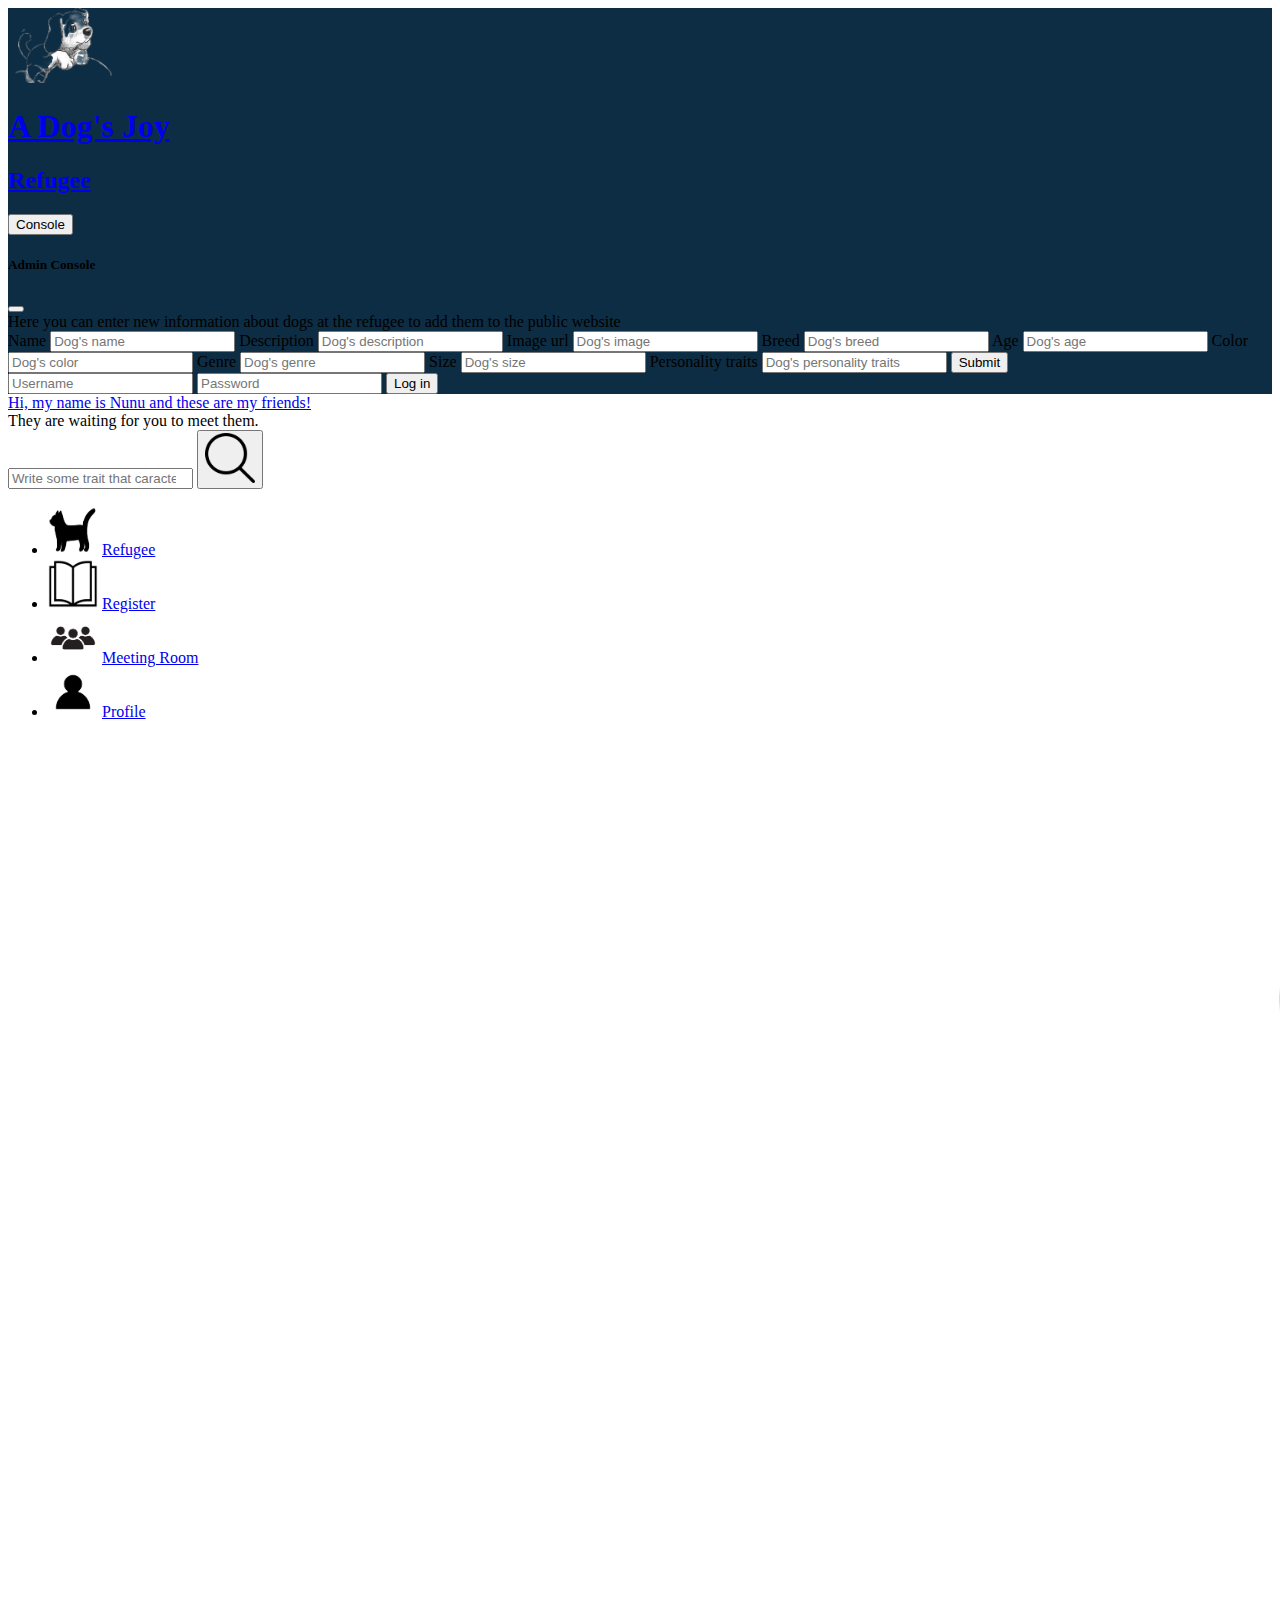
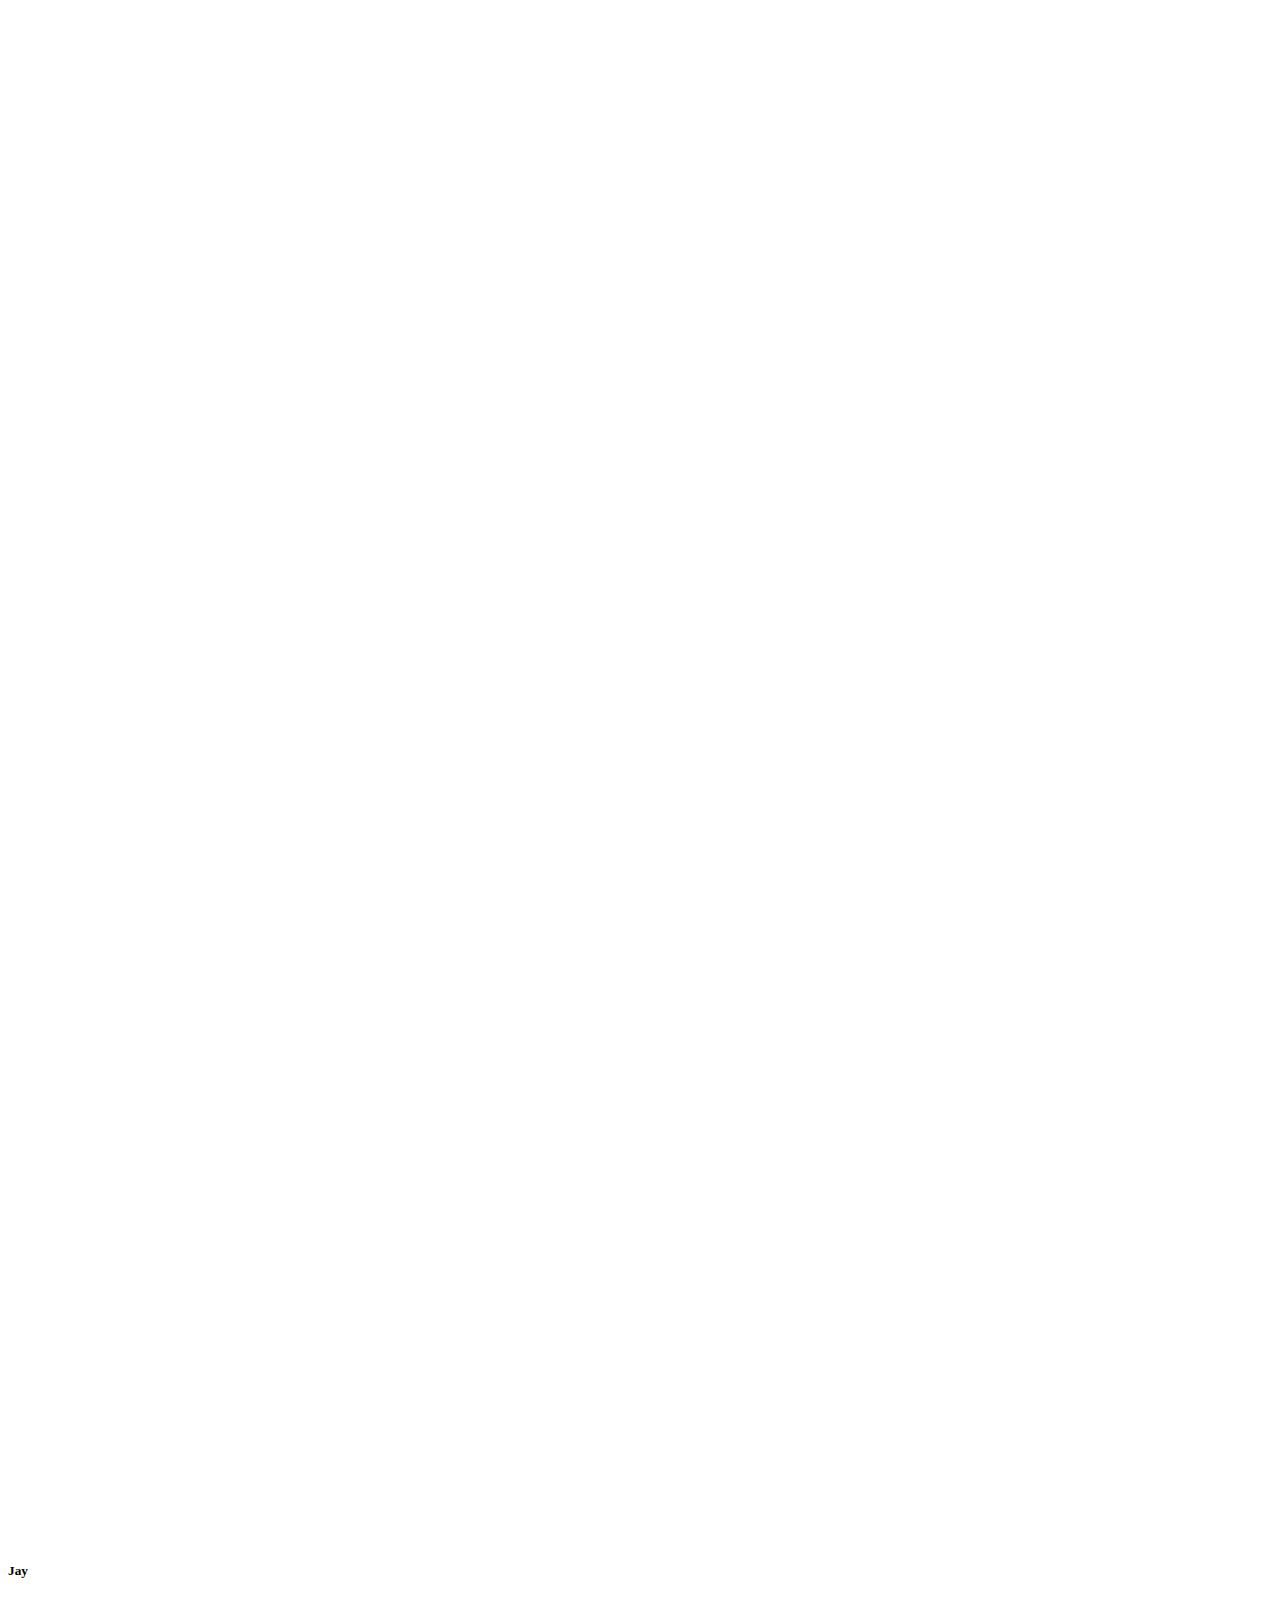
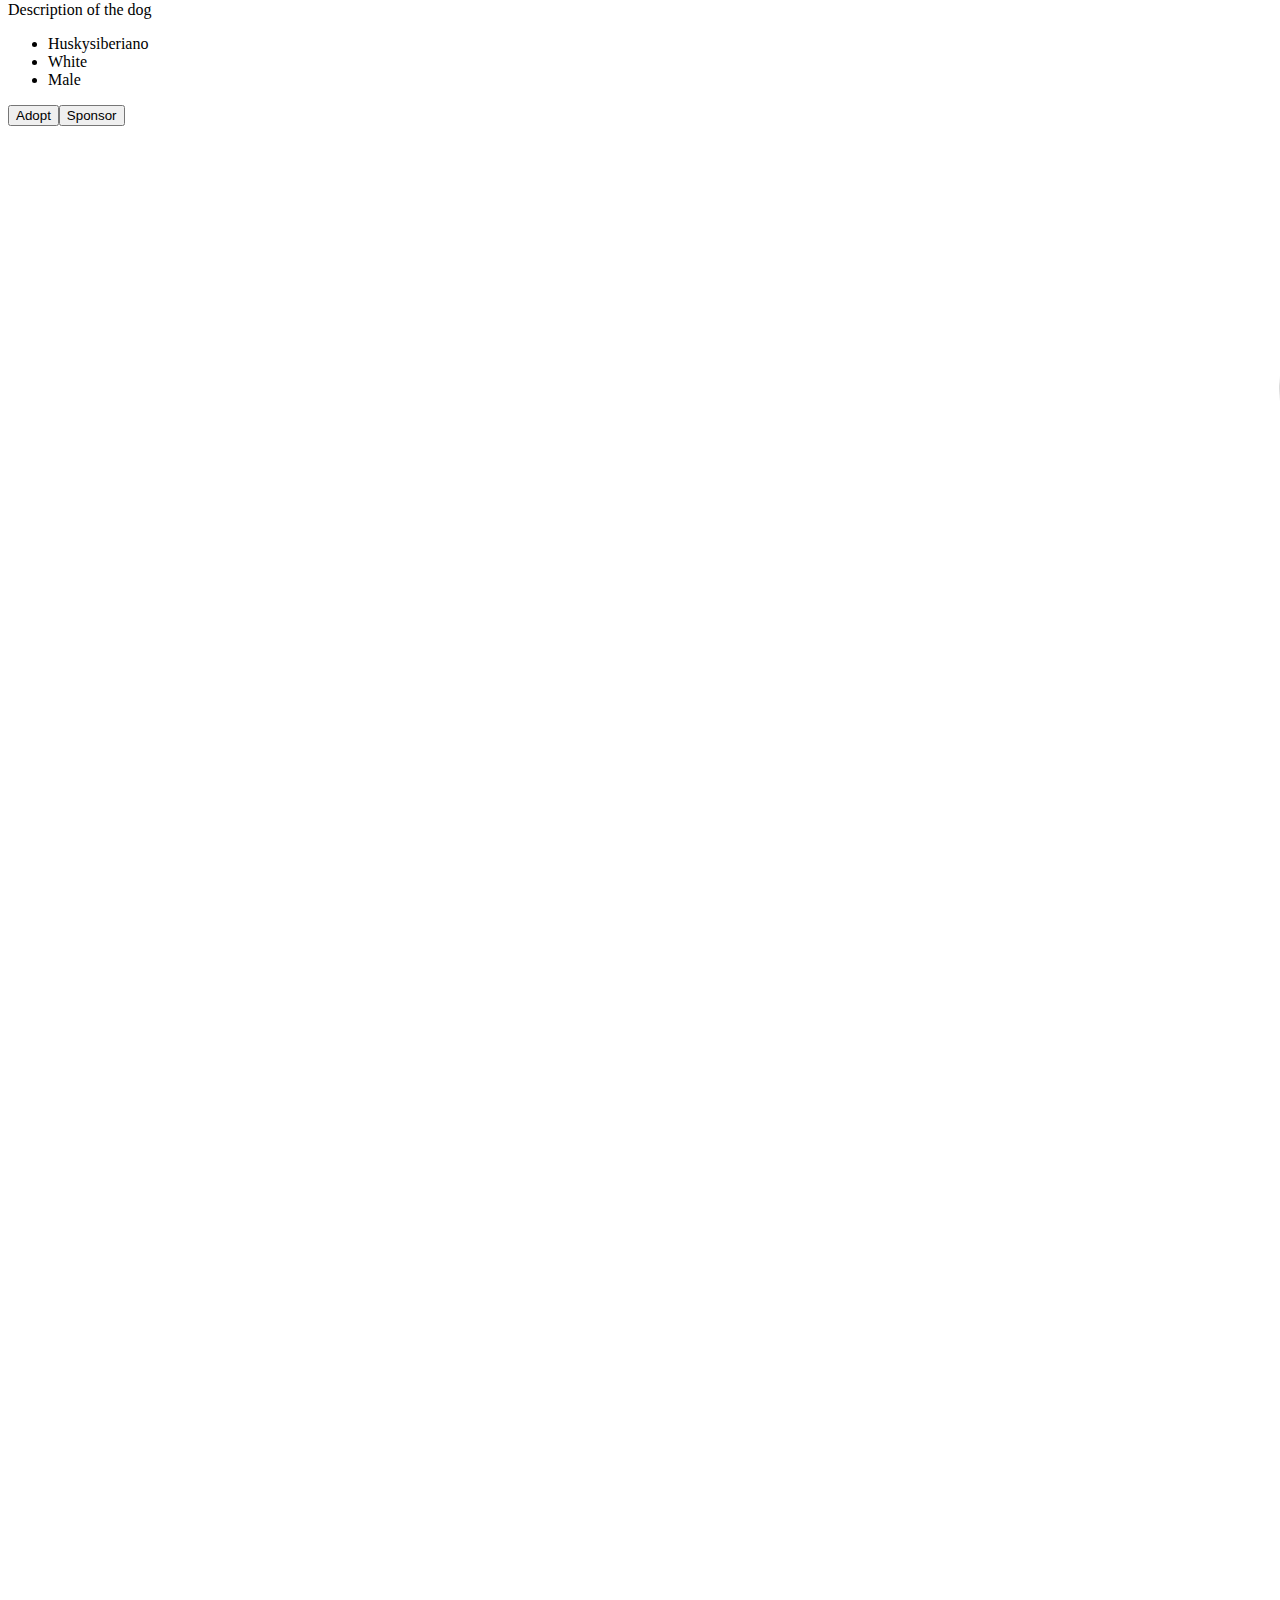
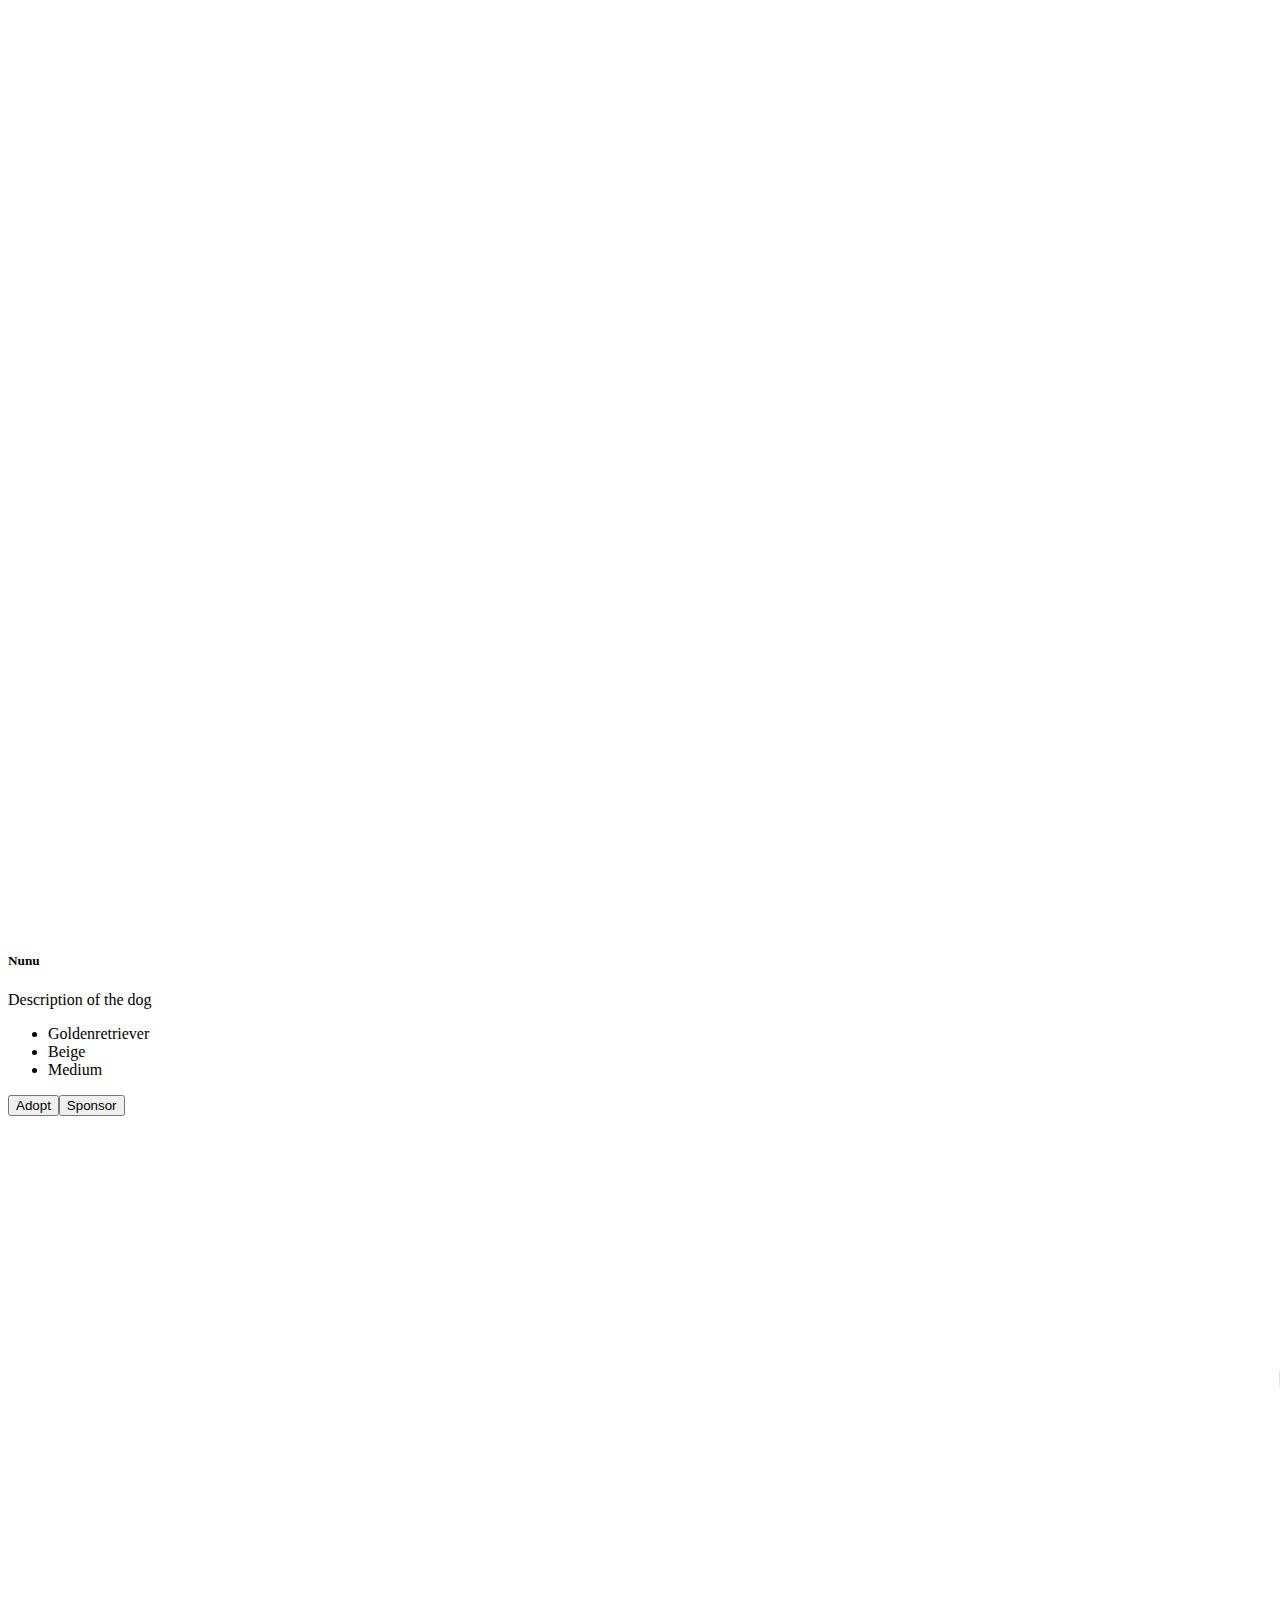
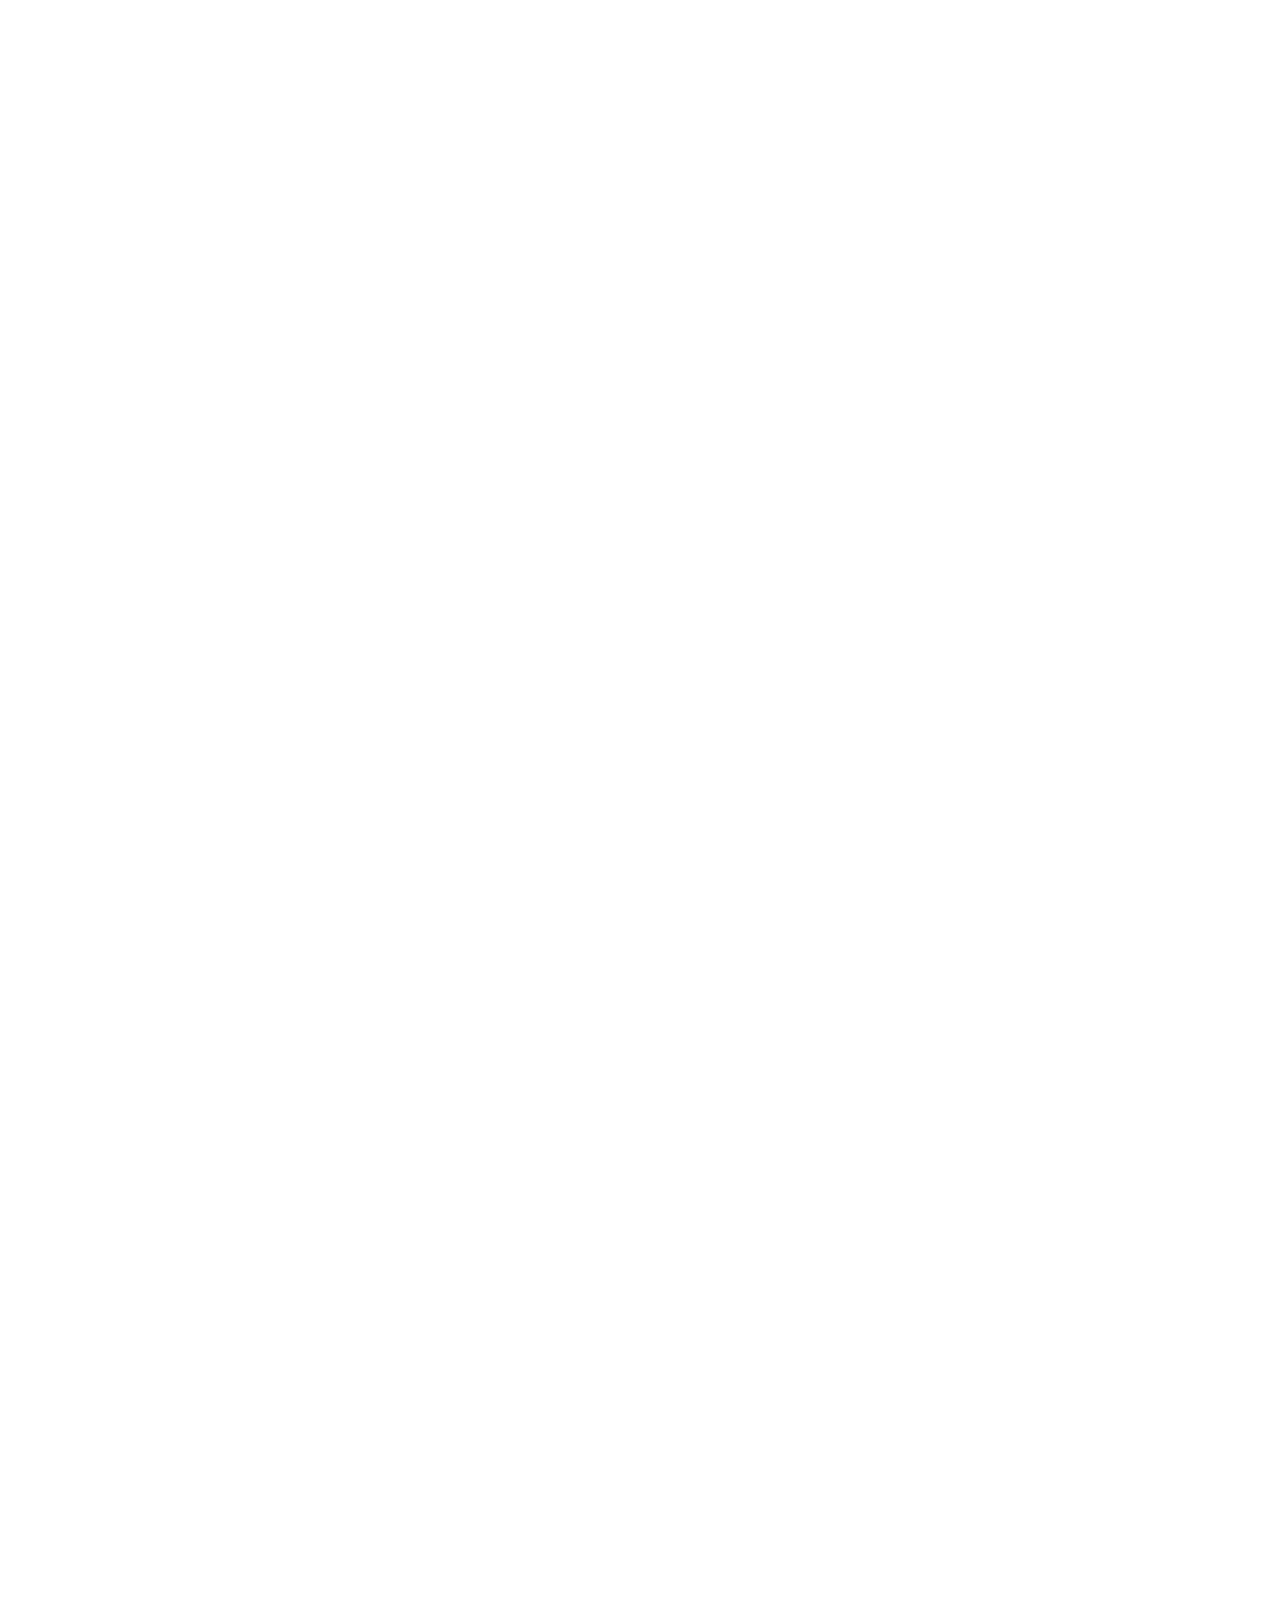
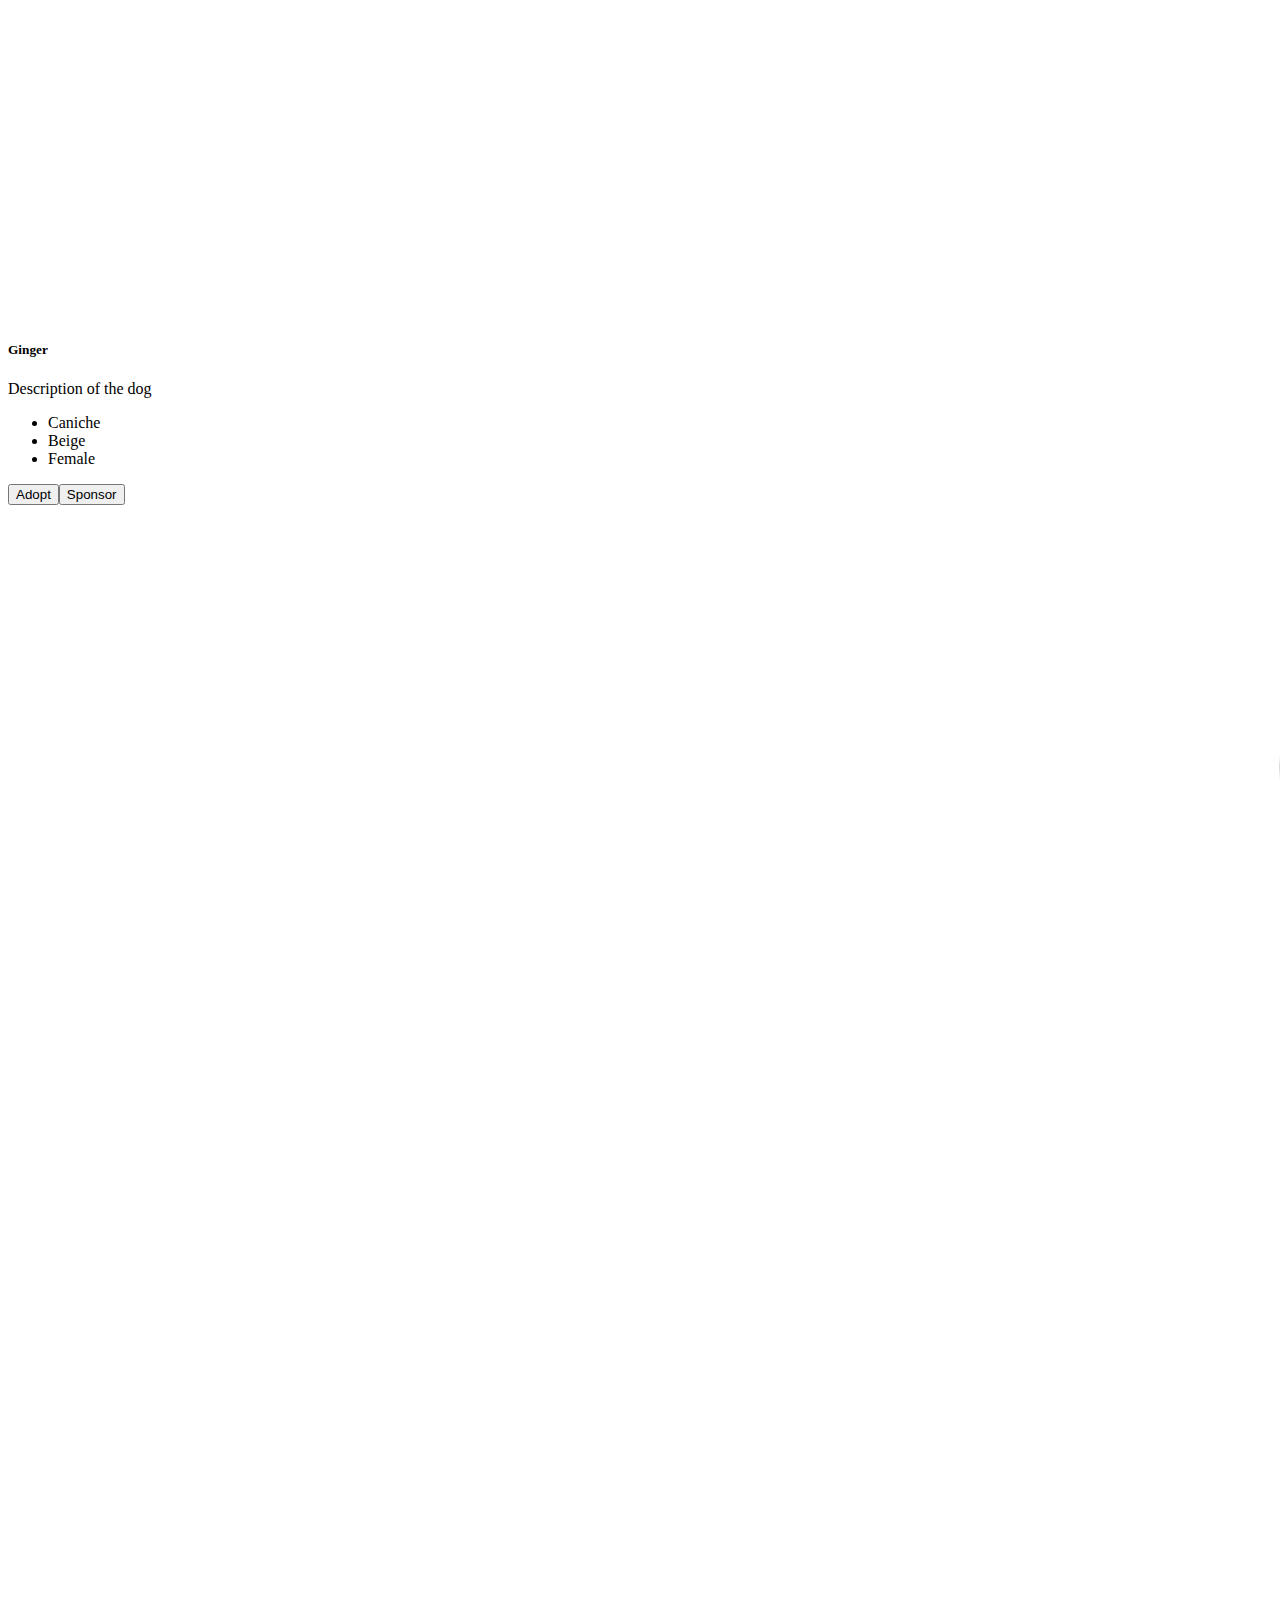
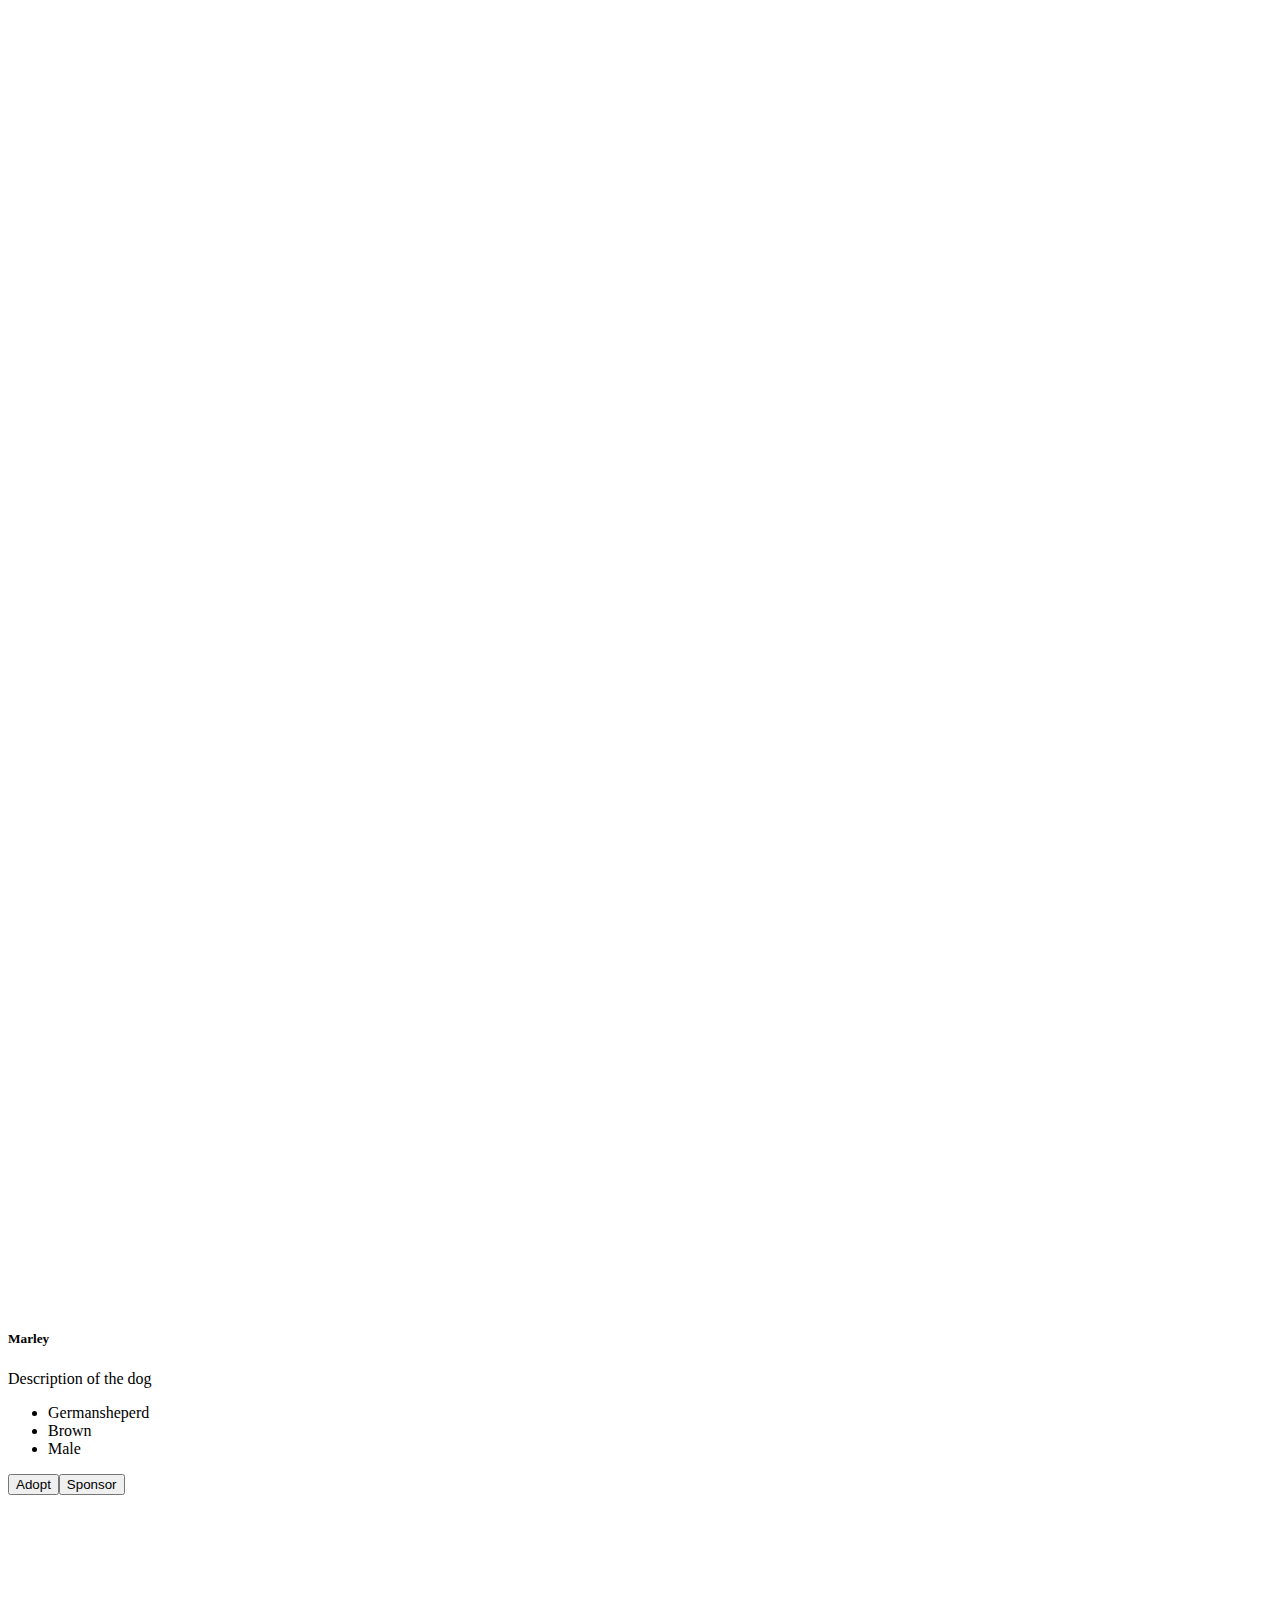
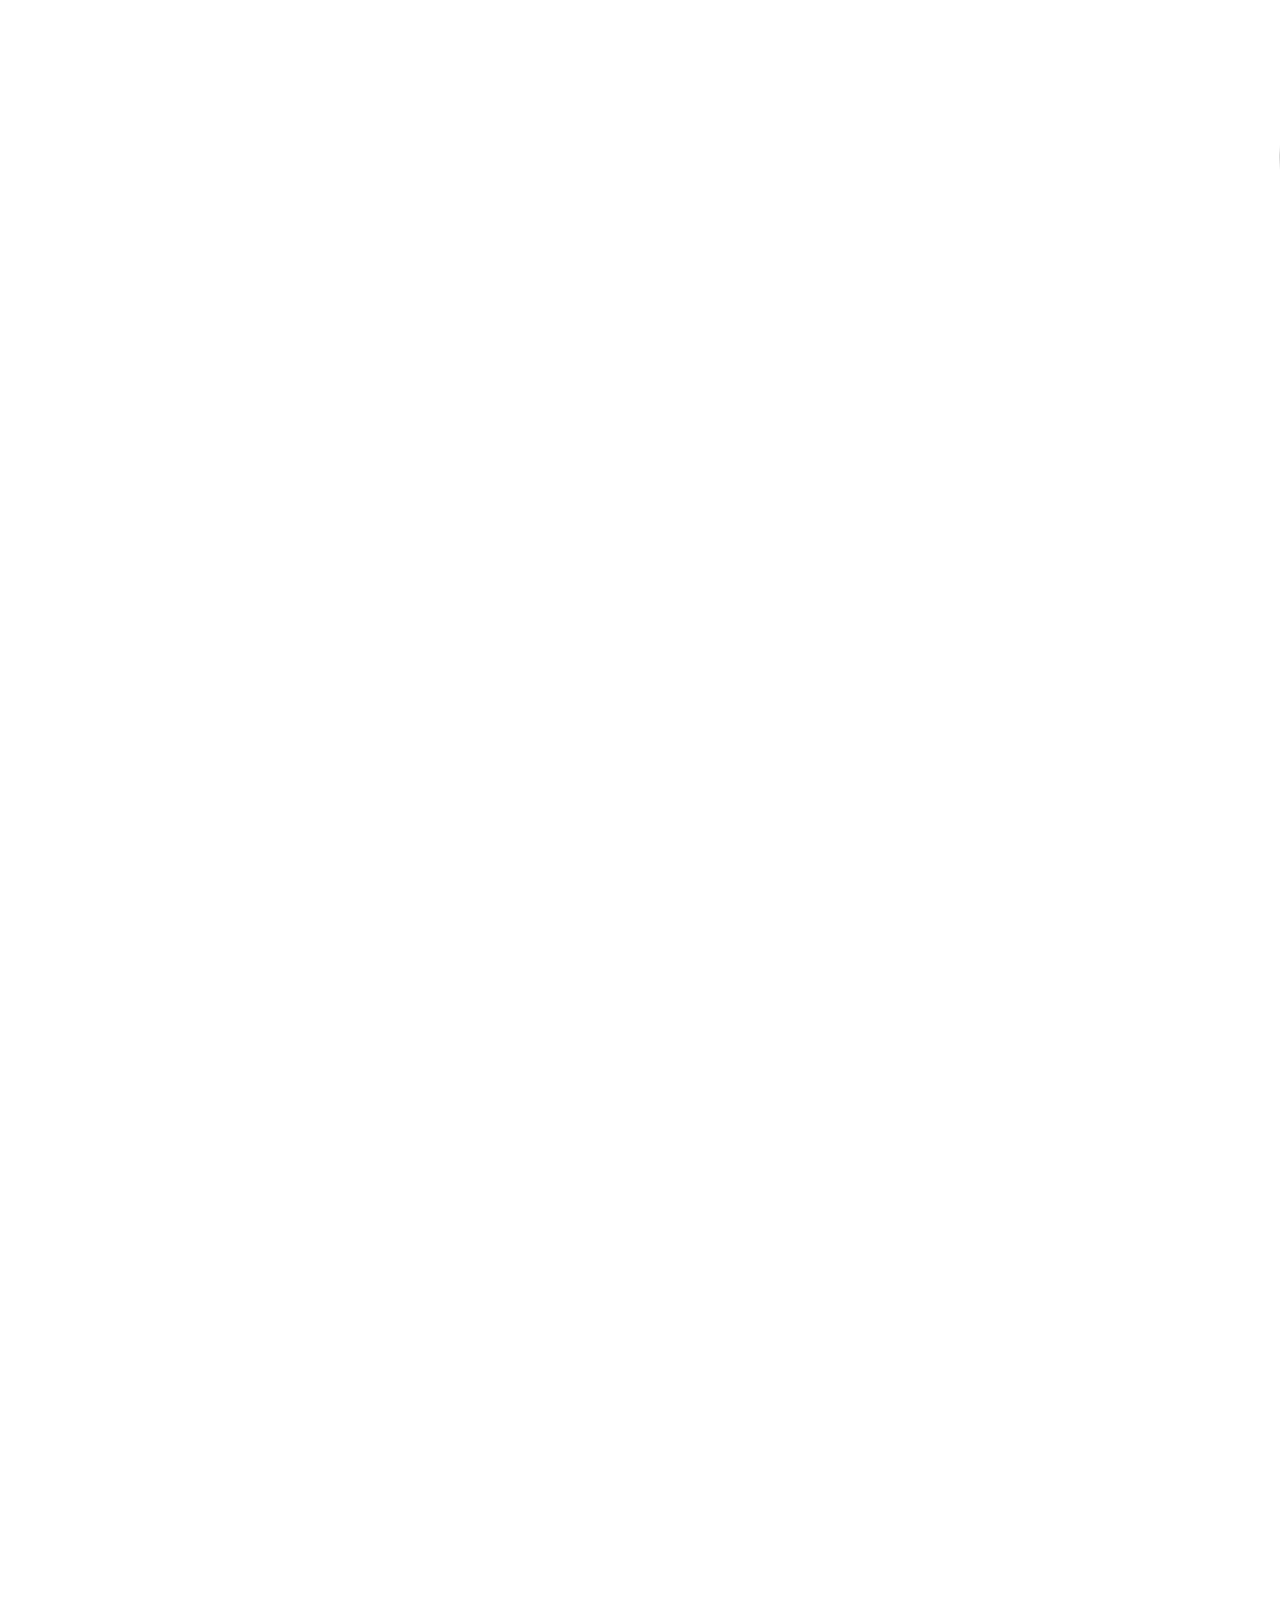
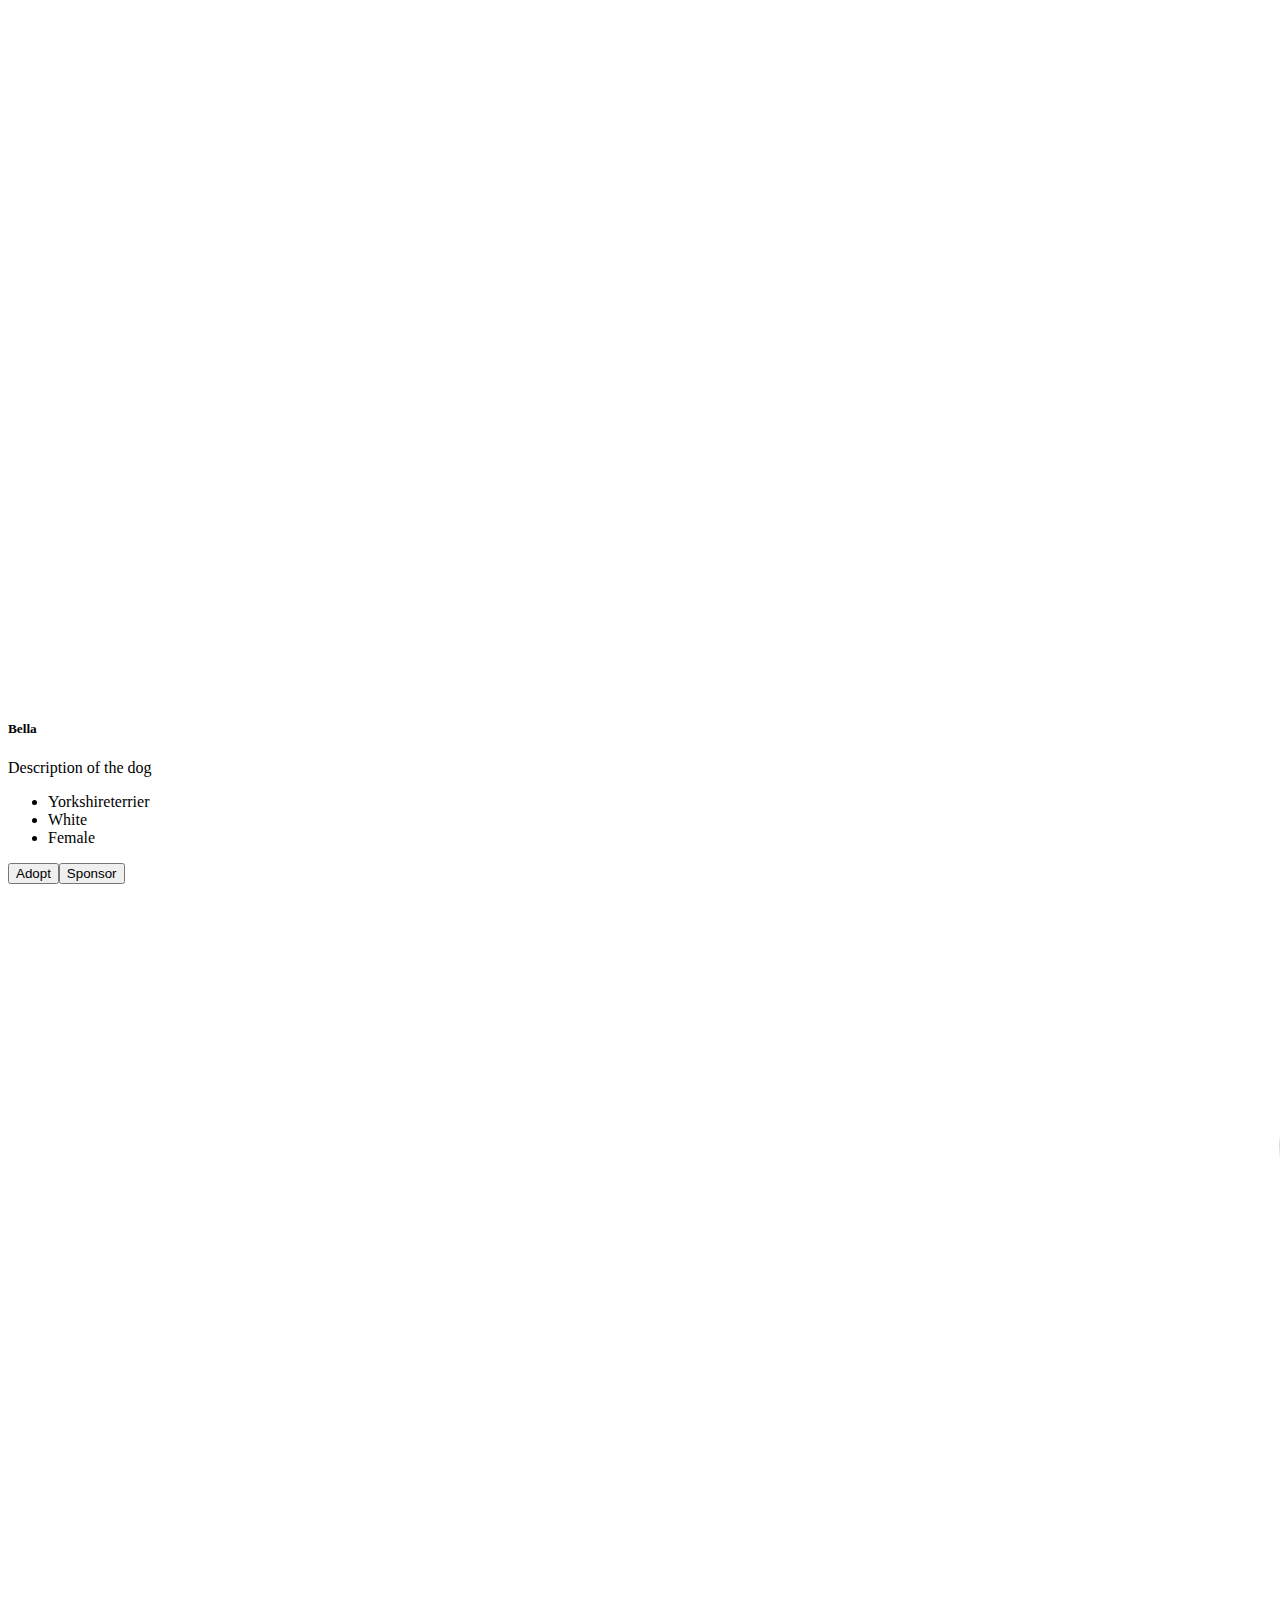
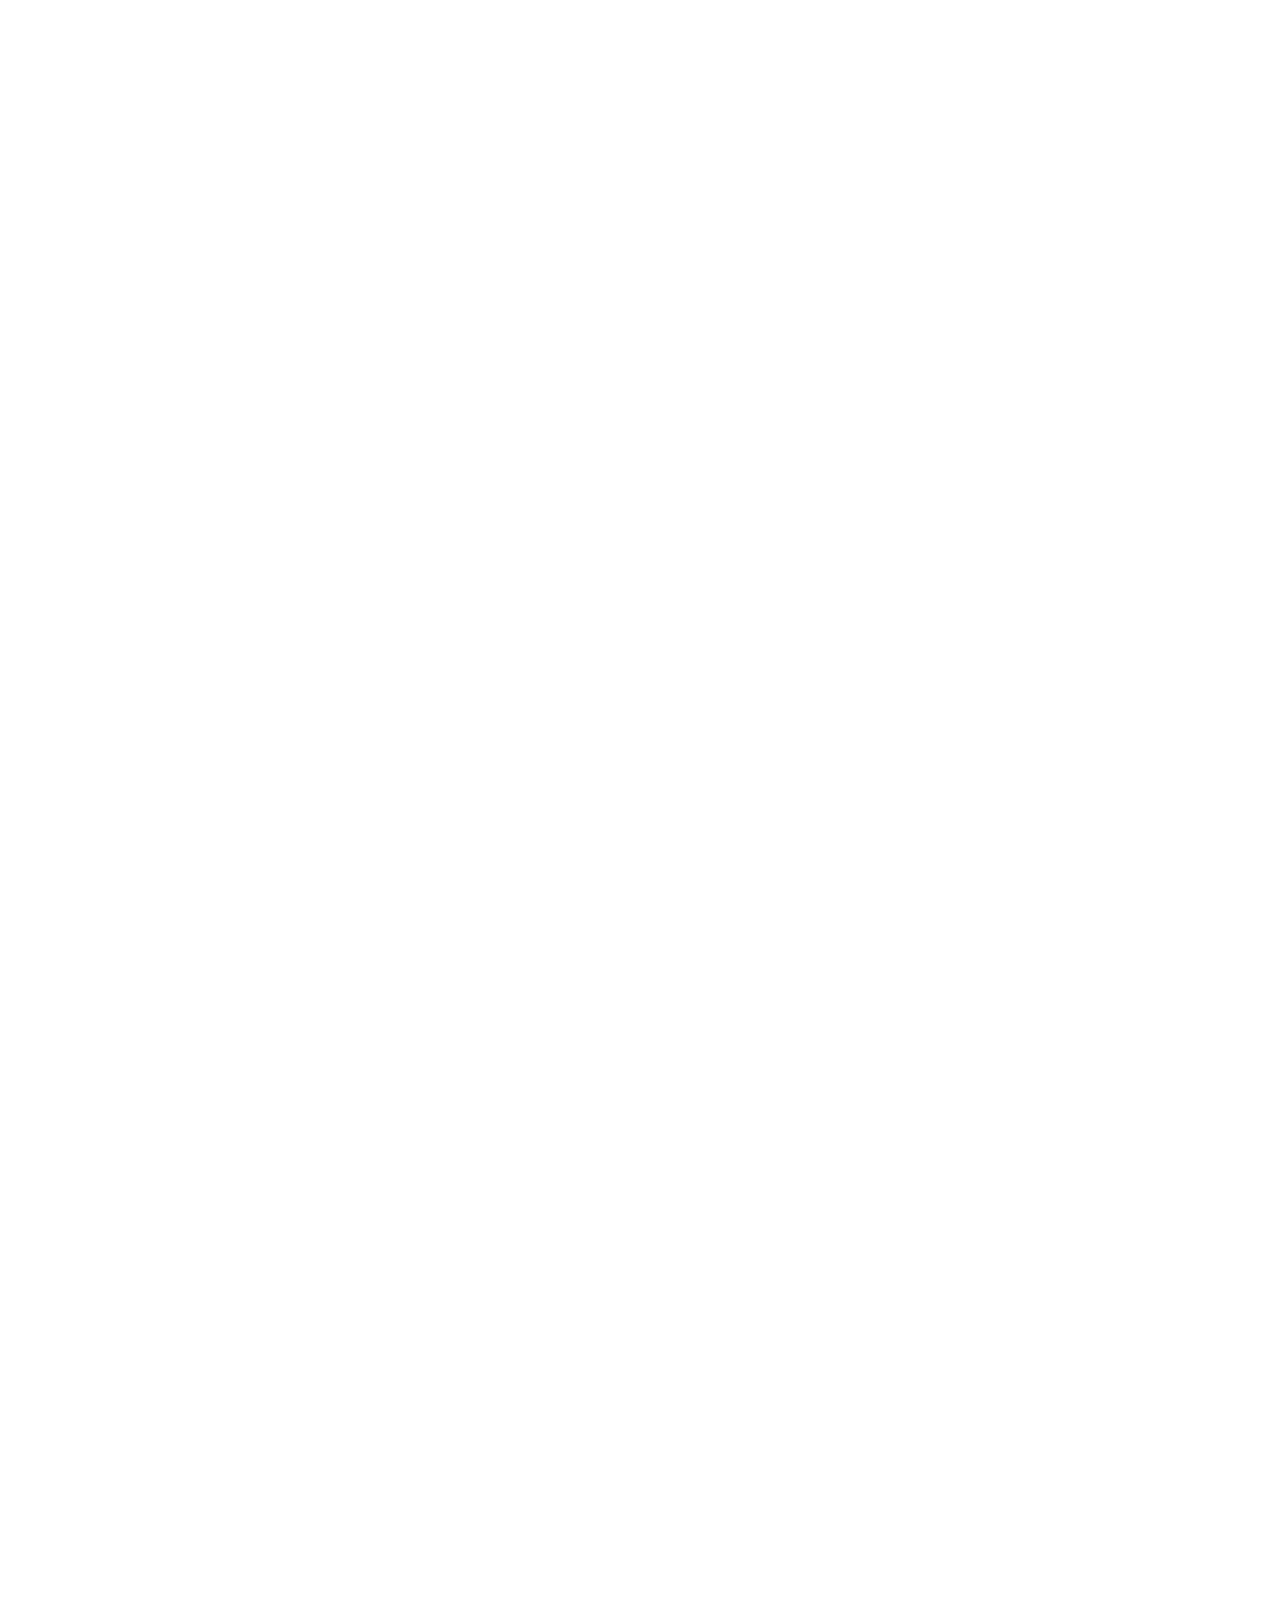
==== index.html @ 042ace56 "First Commit" ====
<!DOCTYPE html>
<html lang="en">
<head>
    <meta charset="UTF-8">
    <meta name="viewport" content="width=device-width, initial-scale=1.0">
    <title>A Dog's Joy - Refugee</title>
    <link rel="icon" type="image/x-icon" href="./img/favicon.jpg">
    <link href="https://cdn.jsdelivr.net/npm/bootstrap@5.3.1/dist/css/bootstrap.min.css" rel="stylesheet" integrity="sha384-4bw+/aepP/YC94hEpVNVgiZdgIC5+VKNBQNGCHeKRQN+PtmoHDEXuppvnDJzQIu9" crossorigin="anonymous">
    <link href="https://unpkg.com/aos@2.3.1/dist/aos.css" rel="stylesheet">
    <link rel="stylesheet" href="./css/style.css">
</head>
<body>
    <header>
    <section class="header">
        <nav class="navbar" data-bs-theme="light" style="background-color: #0d2d44;">
            <div class="container-fluid col-6 headerOne">
                <a class="navbar-brand logo" href="#">
                    <img src="./img/Mi proyecto.png" alt="Logo" width="125" height="75" class="d-inline-block align-text-top logoImg">
                    <h1 class="d-inline-block align-text-top headerTitle">A Dog's Joy</h1>
                    <h2 class="d-inline-block align-text-top headerTitle2">Refugee</h2>
                  </a>
            </div>
            <div class="container-fluid col-6 headerTwo">
              <button class="btn console" type="button" data-bs-toggle="offcanvas" data-bs-target="#offcanvasRight" aria-controls="offcanvasRight">Console</button>

<div class="offcanvas offcanvas-end" data-bs-scroll="true" tabindex="-1" id="offcanvasRight" aria-labelledby="offcanvasRightLabel" aria-controls="offcanvasScrolling" data-bs-backdrop="false">
  <div class="offcanvas-header">
    <h5 class="offcanvas-title" id="offcanvasRightLabel">Admin Console</h5>
    <button type="button" class="btn-close" data-bs-dismiss="offcanvas" aria-label="Close"></button>
  </div>
  <div class="offcanvas-body consoleOffcanvas">   
    <div>
        <label class="form-label">Here you can enter new information about dogs at the refugee to add them to the public website</label>
    </div>
      <form id="console">
        <label class="form-label">Name</label>

          <input type="text" class="form-control" placeholder="Dog's name" aria-label="name">

        <label class="form-label">Description</label>

          <input type="text" class="form-control" placeholder="Dog's description" aria-label="name">

        <label class="form-label">Image url</label>
       
          <input type="text" class="form-control" placeholder="Dog's image" aria-label="name">
 
        <label class="form-label">Breed</label>
 
          <input type="text" class="form-control" placeholder="Dog's breed" aria-label="breed">
  
        <label class="form-label">Age</label>
  
          <input type="text" class="form-control" placeholder="Dog's age" aria-label="age">
   
        <label class="form-label">Color</label>
 
          <input type="text" class="form-control" placeholder="Dog's color" aria-label="color">
   
        <label class="form-label">Genre</label>
     
          <input type="text" class="form-control" placeholder="Dog's genre" aria-label="genre">
       
        <label class="form-label">Size</label>
       
          <input type="text" class="form-control" placeholder="Dog's size" aria-label="size">
       
        <label class="form-label">Personality traits</label>
      
          <input type="text" class="form-control" placeholder="Dog's personality traits" aria-label="personality">
      
        <input class="btn submitDog" type="submit" value="Submit"/>
      </form>
    
  </div>
</div>
              <form class="d-flex formInput" role="search">
                <div class="input-group">
                <input class="form-control userInput" type="search" placeholder="Username" aria-label="Username">
                <input class="form-control passwordInput" type="search" placeholder="Password" aria-label="Password">
                <button class="btn btn-outline-success submitUser" type="submit">Log in</button>
                </div>
              </form>
            </div>
          </nav>
    </section>
    </header>
    <main>
    <section class="home1">
        <div class="container-fluid imageHome row">
            <a href="#refugee" class="container-fluid col-6 leftHome">Hi, my name is Nunu and these are my friends!
            </a>
            <div class="container-fluid col-6 rightHome">They are waiting for you to meet them.</div>
        </div>
        <div class="container-fluid col-6 searchSection">
            <div class="d-flex searchEngine" role="search">
                <form class="input-group" id="searchEngine">
                <input class="form-control searchInput" type="search" placeholder="Write some trait that caracterize the dog you look for" aria-label="Write some trait that caracterize the dog you look for">
                <button class="btn btn-outline-success searchSubmit" type="submit"><img src="./img/search.png" alt="search" width="50" height="50" class="d-inline-block align-text-top"></button>
                </form>
              </div>
        </div>
    </section>
    <section class="home2 row" id="refugee">
        <div class="row onlyLine"></div>
        <div class="nav flex-column col-2 leftMenu">
        <ul class="stickyMenu">
            <li class="nav-item">
                <img src="./img/home.png" alt="icon1" width="50" height="50" class="d-inline-block align-text-top icons">
              <a class="nav-link" aria-current="page" href="./index.html">Refugee</a>
            </li>
            <li class="nav-item">
                <img src="./img/register.png" alt="icon1" width="50" height="50" class="d-inline-block align-text-top icons">
              <a class="nav-link " href="./html/register.html">Register</a>
            </li>
            <li class="nav-item">
                <img src="./img/meet.png" alt="icon1" width="50" height="50" class="d-inline-block align-text-top icons">
              <a class="nav-link " href="./html/meeting.html">Meeting Room</a>
            </li>
            <li class="nav-item">
                <img src="./img/user.png" alt="icon1" width="50" height="50" class="d-inline-block align-text-top icons">
              <a class="nav-link" href="./html/profile.html">Profile</a>
            </li>
          </ul>
        </div>
        <section id="refugeeContainer" class="refugee col-10 row">
            <div class="row lineDogs">
            <div class="card col-2">
                <img src="./img/Sitting-Dog-Silhouette-Shepherd-Dog-Graphics-35367704-1.png" class="card-img-top" alt="dogsilouette">
                <div class="card-body">
                  <h5 class="card-title nameDog">Jay</h5>
                  <p class="card-text descriptionDog">The dog's description summarized</p>
                </div>
                <ul class="list-group list-group-flush">
                  <li class="list-group-item breedDog">Huskysiberiano</li>
                  <li class="list-group-item colorDog">White</li>
                  <li class="list-group-item genreDog">Male</li>
                </ul>
                <div class="card-body">
                  <button id="botonA1" class="btn adoptButton" type="button">Adopt</button>
                  <button id="botonB1" class="btn sponsorButton" type="button">Sponsor</button>
                </div>
              </div>
          <div class="card col-2">
            <img src="./img/Sitting-Dog-Silhouette-Shepherd-Dog-Graphics-35367704-1.png" class="card-img-top" alt="dogsilouette">
            <div class="card-body">
              <h5 class="card-title nameDog">Nunu</h5>
              <p class="card-text descriptionDog">The dog's description summarized</p>
            </div>
            <ul class="list-group list-group-flush">
              <li class="list-group-item breedDog">Goldenretriever</li>
              <li class="list-group-item colorDog">Beige</li>
              <li class="list-group-item genreDog">Male</li>
            </ul>
            <div class="card-body">
              <button id="botonA2" class="btn adoptButton" type="button">Adopt</button>
              <button id="botonB2" class="btn sponsorButton" type="button">Sponsor</button>
            </div>
          </div>
          <div class="card col-2">
            <img src="./img/Sitting-Dog-Silhouette-Shepherd-Dog-Graphics-35367704-1.png" class="card-img-top" alt="dogsilouette">
            <div class="card-body">
              <h5 class="card-title nameDog">Ginger</h5>
              <p class="card-text descriptionDog">The dog's description summarized</p>
            </div>
            <ul class="list-group list-group-flush">
              <li class="list-group-item breedDog">Caniche</li>
              <li class="list-group-item colorDog">Beige</li>
              <li class="list-group-item genreDog">Female</li>
            </ul>
            <div class="card-body">
              <button id="botonA3" class="btn adoptButton" type="button">Adopt</button>
              <button id="botonB3" class="btn sponsorButton" type="button">Sponsor</button>
            </div>
          </div>
          <div class="card col-2">
            <img src="./img/Sitting-Dog-Silhouette-Shepherd-Dog-Graphics-35367704-1.png" class="card-img-top" alt="dogsilouette">
            <div class="card-body">
              <h5 class="card-title nameDog">Marley</h5>
              <p class="card-text descriptionDog">The dog's description summarized</p>
            </div>
            <ul class="list-group list-group-flush">
              <li class="list-group-item breedDog">Germansheperd</li>
              <li class="list-group-item colorDog">Brown</li>
              <li class="list-group-item genreDog">Male</li>
            </ul>
            <div class="card-body">
              <button id="botonA4" class="btn adoptButton" type="button">Adopt</button>
              <button id="botonB4" class="btn sponsorButton" type="button">Sponsor</button>
            </div>
          </div>
        </div>
        <div class="row lineDogs">
          <div class="card col-2">
            <img src="./img/Sitting-Dog-Silhouette-Shepherd-Dog-Graphics-35367704-1.png" class="card-img-top" alt="dogsilouette">
            <div class="card-body">
              <h5 class="card-title nameDog">Bella</h5>
              <p class="card-text descriptionDog">The dog's description summarized</p>
            </div>
            <ul class="list-group list-group-flush">
              <li class="list-group-item breedDog">Yorkshireterrier</li>
              <li class="list-group-item colorDog">White</li>
              <li class="list-group-item genreDog">Female</li>
            </ul>
            <div class="card-body">
              <button id="botonA5" class="btn adoptButton" type="button">Adopt</button>
              <button id="botonB5" class="btn sponsorButton" type="button">Sponsor</button>
            </div>
          </div>
          <div class="card col-2">
            <img src="./img/Sitting-Dog-Silhouette-Shepherd-Dog-Graphics-35367704-1.png" class="card-img-top" alt="dogsilouette">
            <div class="card-body">
              <h5 class="card-title nameDog">Luna</h5>
              <p class="card-text descriptionDog">The dog's description summarized</p>
            </div>
            <ul class="list-group list-group-flush">
              <li class="list-group-item breedDog">Dalmatian</li>
              <li class="list-group-item colorDog">White</li>
              <li class="list-group-item genreDog">Female</li>
            </ul>
            <div class="card-body">
              <button id="botonA6" class="btn adoptButton" type="button">Adopt</button>
              <button id="botonB6" class="btn sponsorButton" type="button">Sponsor</button>
            </div>
          </div>
          <div class="card col-2">
            <img src="./img/Sitting-Dog-Silhouette-Shepherd-Dog-Graphics-35367704-1.png" class="card-img-top" alt="dogsilouette">
            <div class="card-body">
              <h5 class="card-title nameDog">Charlie</h5>
              <p class="card-text descriptionDog">The dog's description summarized</p>
            </div>
            <ul class="list-group list-group-flush">
              <li class="list-group-item breedDog">Boxer</li>
              <li class="list-group-item colorDog">Brown</li>
              <li class="list-group-item genreDog">Male</li>
            </ul>
            <div class="card-body">
              <button id="botonA7" class="btn adoptButton" type="button">Adopt</button>
              <button id="botonB7" class="btn sponsorButton" type="button">Sponsor</button>
            </div>
          </div>
      <div class="card col-2">
        <img src="./img/Sitting-Dog-Silhouette-Shepherd-Dog-Graphics-35367704-1.png" class="card-img-top" alt="dogsilouette">
        <div class="card-body">
          <h5 class="card-title nameDog">Cooper</h5>
          <p class="card-text descriptionDog">The dog's description summarized</p>
        </div>
        <ul class="list-group list-group-flush">
          <li class="list-group-item breedDog">Chihuahua</li>
          <li class="list-group-item colorDog">Black</li>
          <li class="list-group-item genreDog">Male</li>
        </ul>
        <div class="card-body">
          <button id="botonA8" class="btn adoptButton" type="button">Adopt</button>
          <button id="botonB8" class="btn sponsorButton" type="button">Sponsor</button>
        </div>
      </div>
        </div>
        <div class="row lineDogs">
          <div class="card col-2">
            <img src="./img/Sitting-Dog-Silhouette-Shepherd-Dog-Graphics-35367704-1.png" class="card-img-top" alt="dogsilouette">
            <div class="card-body">
              <h5 class="card-title nameDog">Milo</h5>
              <p class="card-text descriptionDog">The dog's description summarized</p>
            </div>
            <ul class="list-group list-group-flush">
              <li class="list-group-item breedDog">Englishbulldog</li>
              <li class="list-group-item colorDog">White</li>
              <li class="list-group-item genreDog">Male</li>
            </ul>
            <div class="card-body">
              <button id="botonA9" class="btn adoptButton" type="button">Adopt</button>
              <button id="botonB9" class="btn sponsorButton" type="button">Sponsor</button>
            </div>
          </div>
          <div class="card col-2">
            <img src="./img/Sitting-Dog-Silhouette-Shepherd-Dog-Graphics-35367704-1.png" class="card-img-top" alt="dogsilouette">
            <div class="card-body">
              <h5 class="card-title nameDog">Max</h5>
              <p class="card-text descriptionDog">The dog's description summarized</p>
            </div>
            <ul class="list-group list-group-flush">
              <li class="list-group-item breedDog">Beagle</li>
              <li class="list-group-item colorDog">Brown</li>
              <li class="list-group-item genreDog">Male</li>
            </ul>
            <div class="card-body">
              <button id="botonA10" class="btn adoptButton" type="button">Adopt</button>
              <button id="botonB10" class="btn sponsorButton" type="button">Sponsor</button>
            </div>
          </div>
        </div>
        </section>
        <div class="alertPlaceholder" id="liveAlertPlaceholder"></div>
    </section>
    </main>
    <footer>
    <section class="footer">
        <div class="onlyLine2">We love dogs as much as you do!</div>
        <div class="footerOne">
            <div>
                <h2>
                    About us
                </h2>
                <p>
                    A Dog´s Joy is an enterprise and a refuge for the beneft of those dogs that need a home, a family, love and atention. We are a group of individuals looking to make the best of a dog´s life together along the community and the world.
                </p>
            </div>
            <div>
                <h2>
                    News
                </h2>
                <p>
                    <img class="twitterImg" src="img/twitterIMG.png" alt="twitter">
                </p>
            </div>
            <div>
                <h2>
                    Links
                </h2>
                <ul class="footerLinks">
                    <li>
                        <a href="">Donation</a>
                        
                    </li>
                    <li>
                        <a href="">Report dog abusement</a>
                        
                        
                    </li>
                    <li>
                        <a href="">Rescue your pet</a>
                        
                        
                    </li>
                    <li>
                        <a href="">Deliver a dog</a>
                        
                        
                    </li>
                    <li>
                        <a href="">Train your dog</a>
                        
                        
                    </li>
                    <li>
                        <a href="">Lost dogs</a>
                        
                        
                    </li>
                </ul>
            </div>
            <div>
                <h2>
                    Contact
                </h2>
                <ul class="footerContact">
                    <li>
                        +584246284938.
                    </li>
                    <li>
                        Business hours: 8:00 a.m to 5:00 p.m.
                        
                    </li>
                    <li>
                        victordiazpsdm@gmail.com
                        
                    </li>
                    <li>
                        RIF J-XXXXXXX-X
                        
                    </li>
                    <li>
                        Urb. Lagomar Beach, 4002.
                        
                    </li>
                    <li>
                        Zulia, Venezuela.
                        
                    </li>
                </ul>
            </div>
        </div>
        <div class="footerTwo">
            <p>
                © 2023 ADJ All rights reserved.
            </p>
        </div>
    </section>
    </footer>
    <script src="https://cdn.jsdelivr.net/npm/bootstrap@5.3.1/dist/js/bootstrap.bundle.min.js" integrity="sha384-HwwvtgBNo3bZJJLYd8oVXjrBZt8cqVSpeBNS5n7C8IVInixGAoxmnlMuBnhbgrkm" crossorigin="anonymous"></script>
    <script src="https://unpkg.com/aos@2.3.1/dist/aos.js"></script>
    <script>
      AOS.init();
    </script>
    <script src="./js/main.js"></script>
</body>
</html>
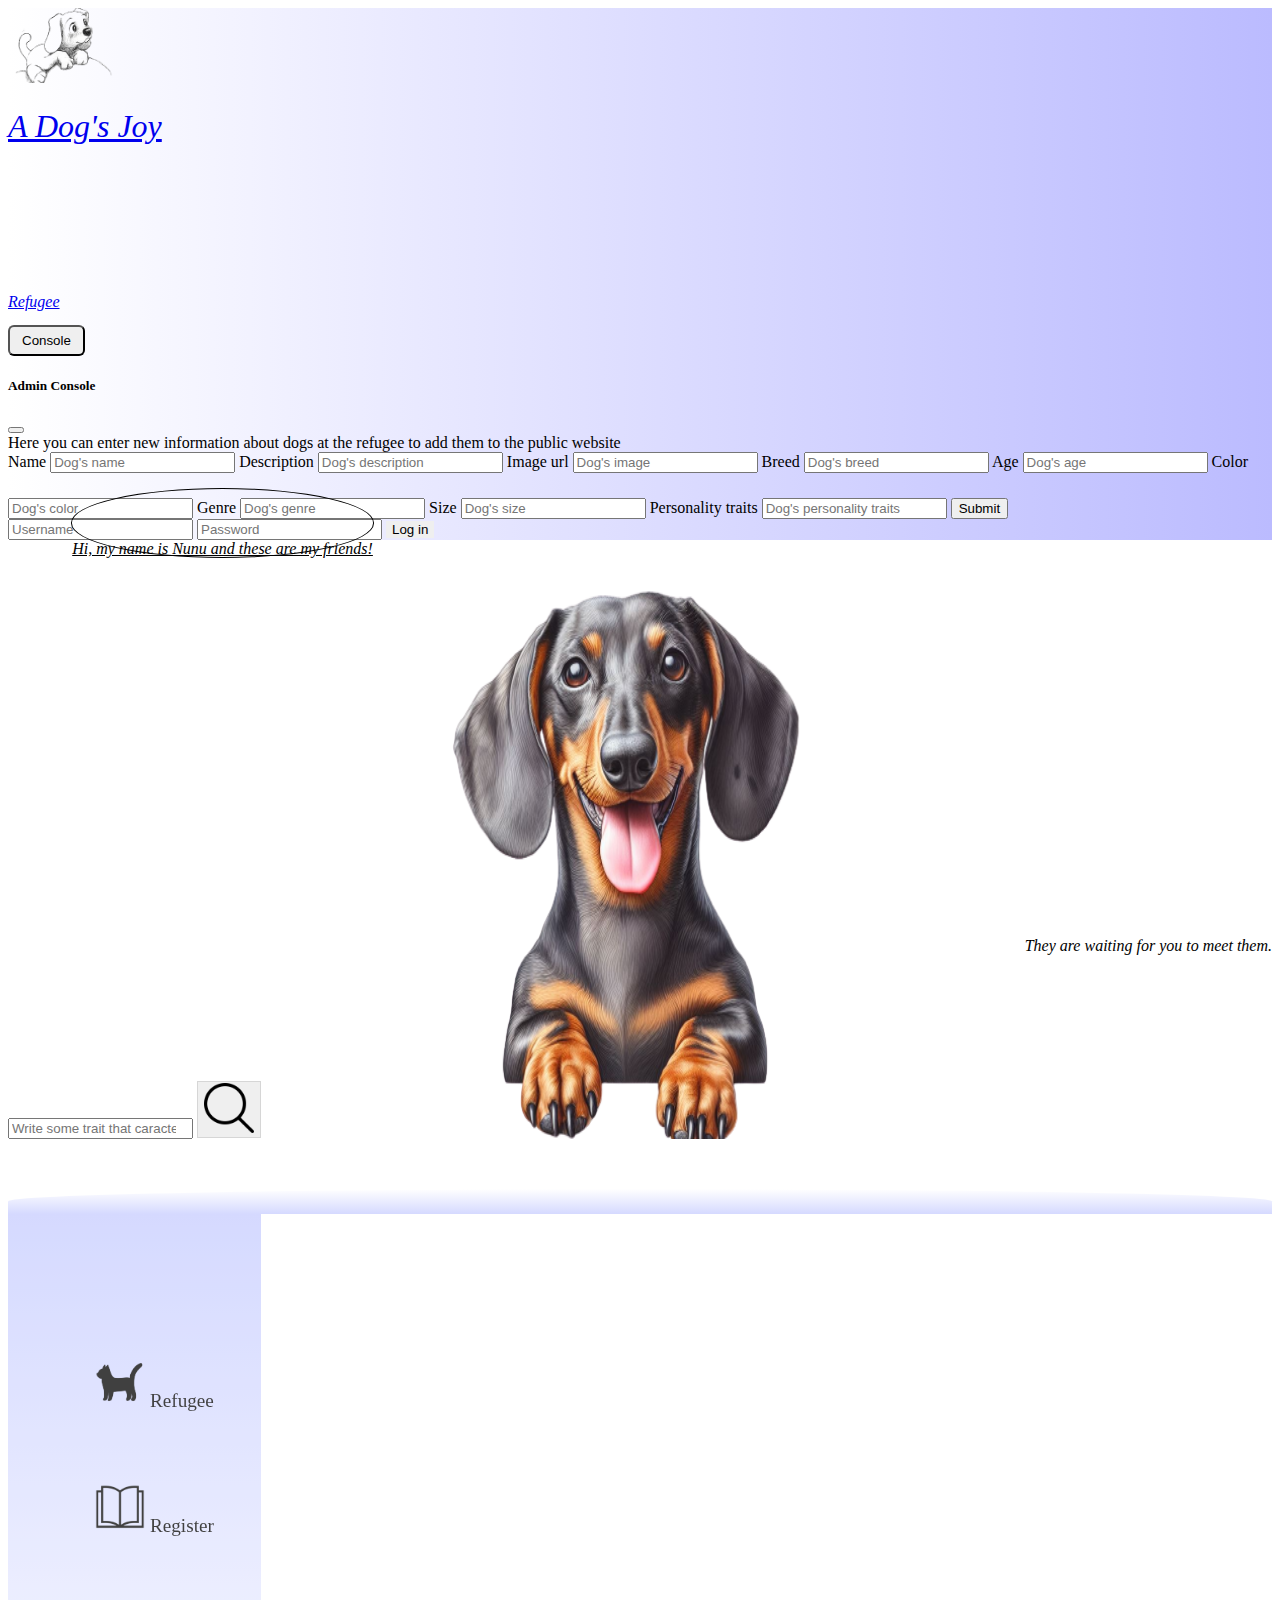
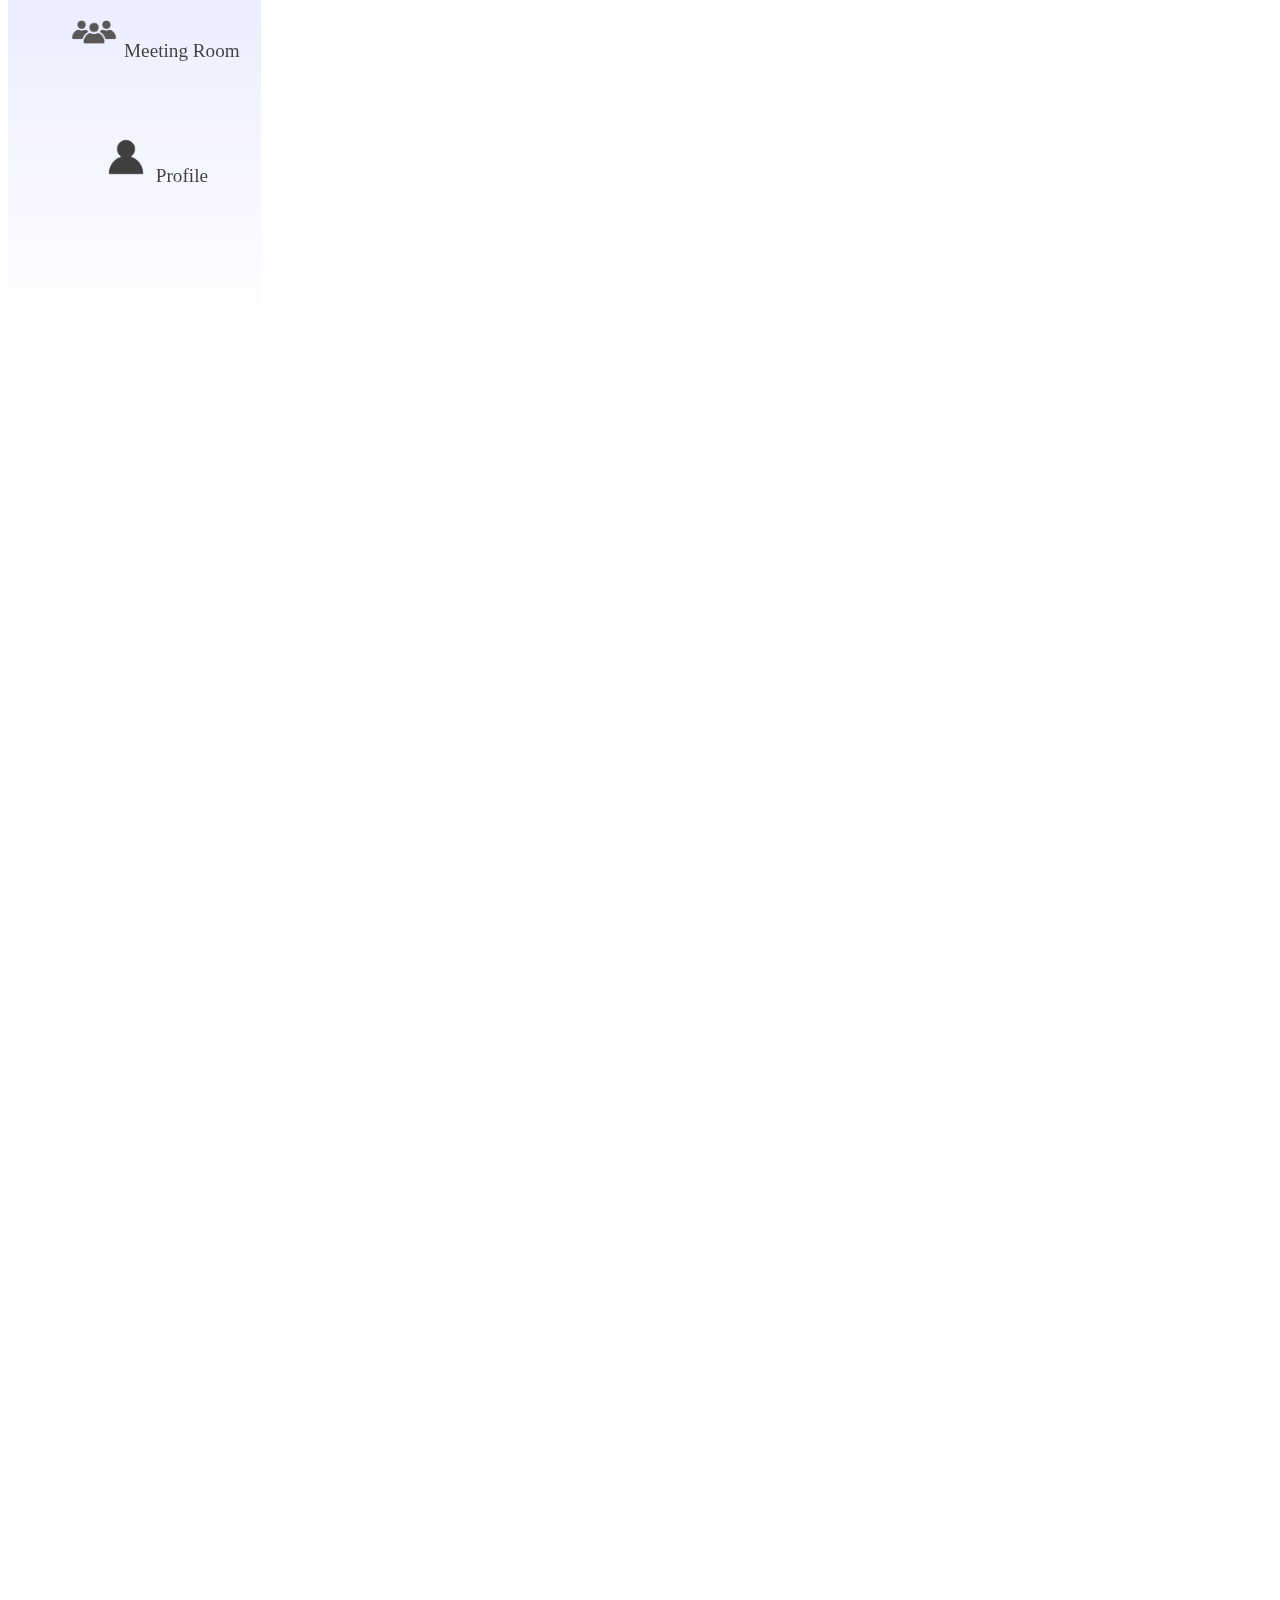
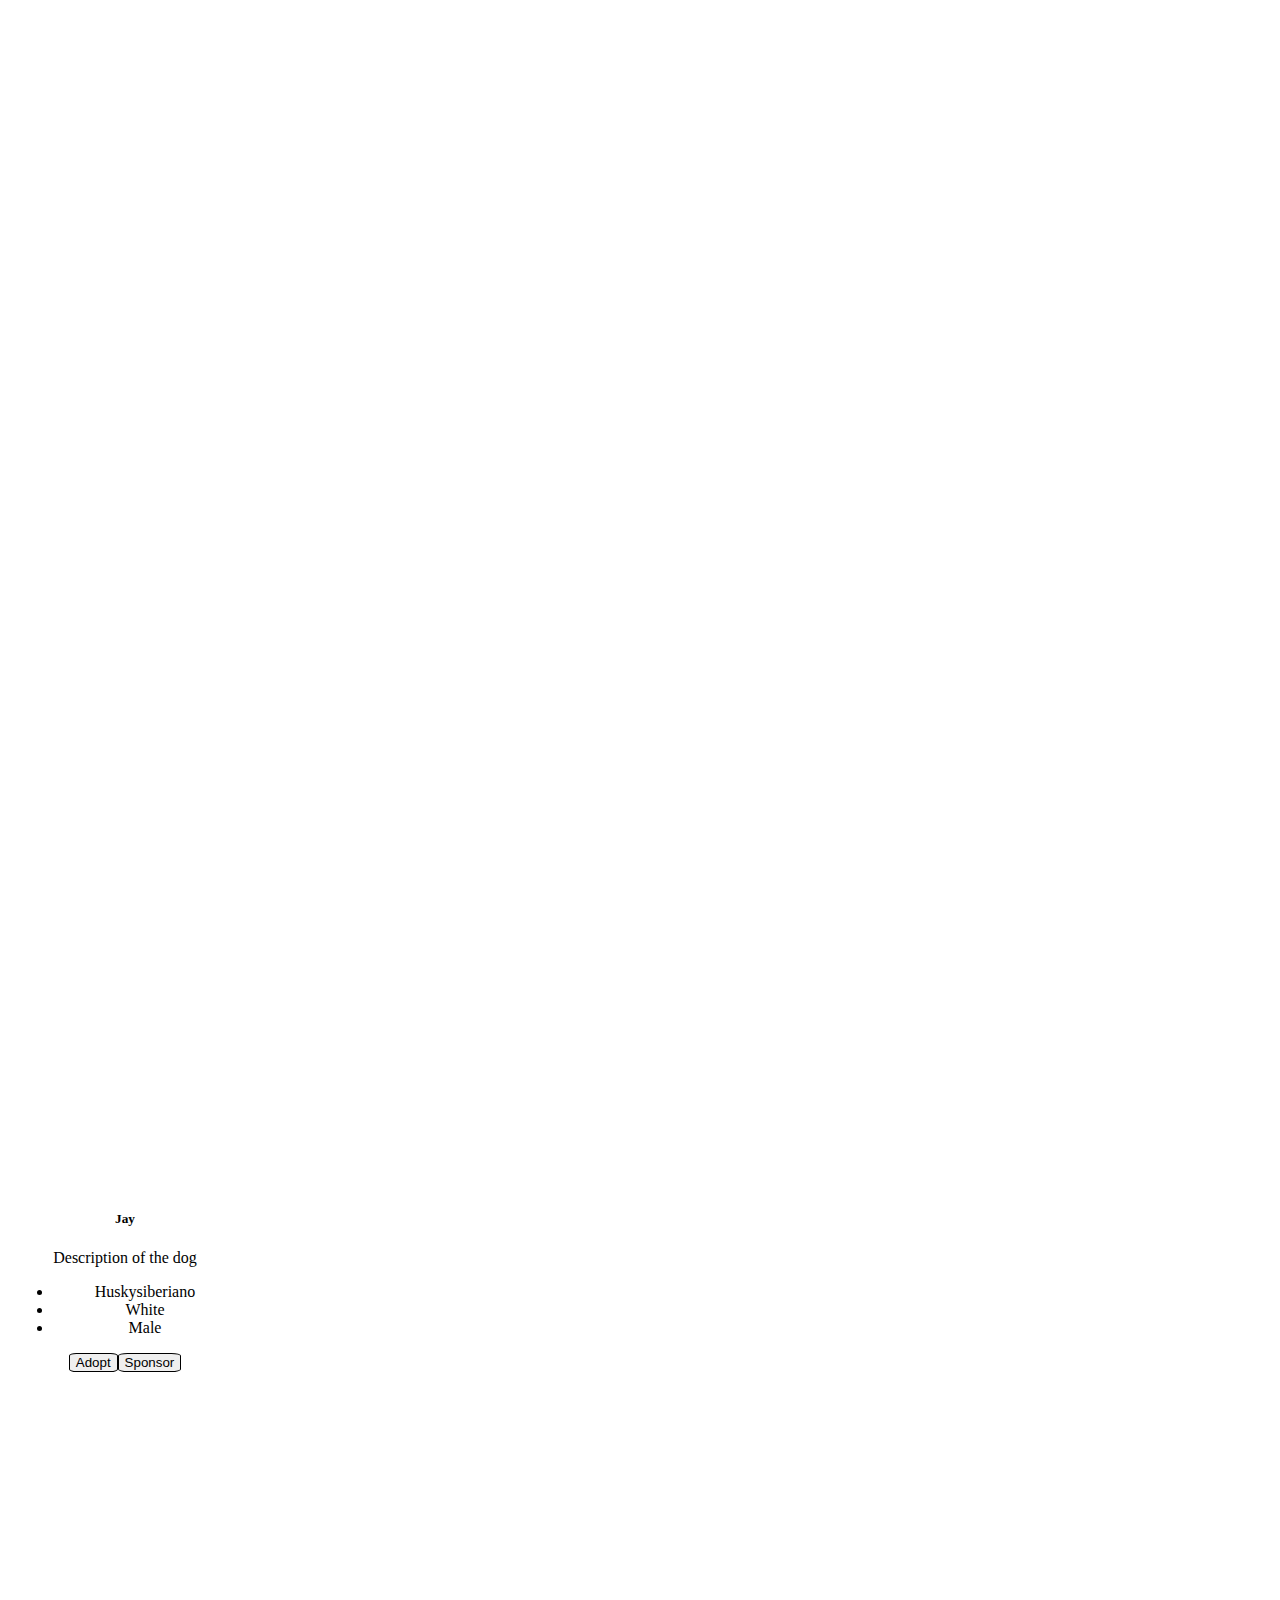
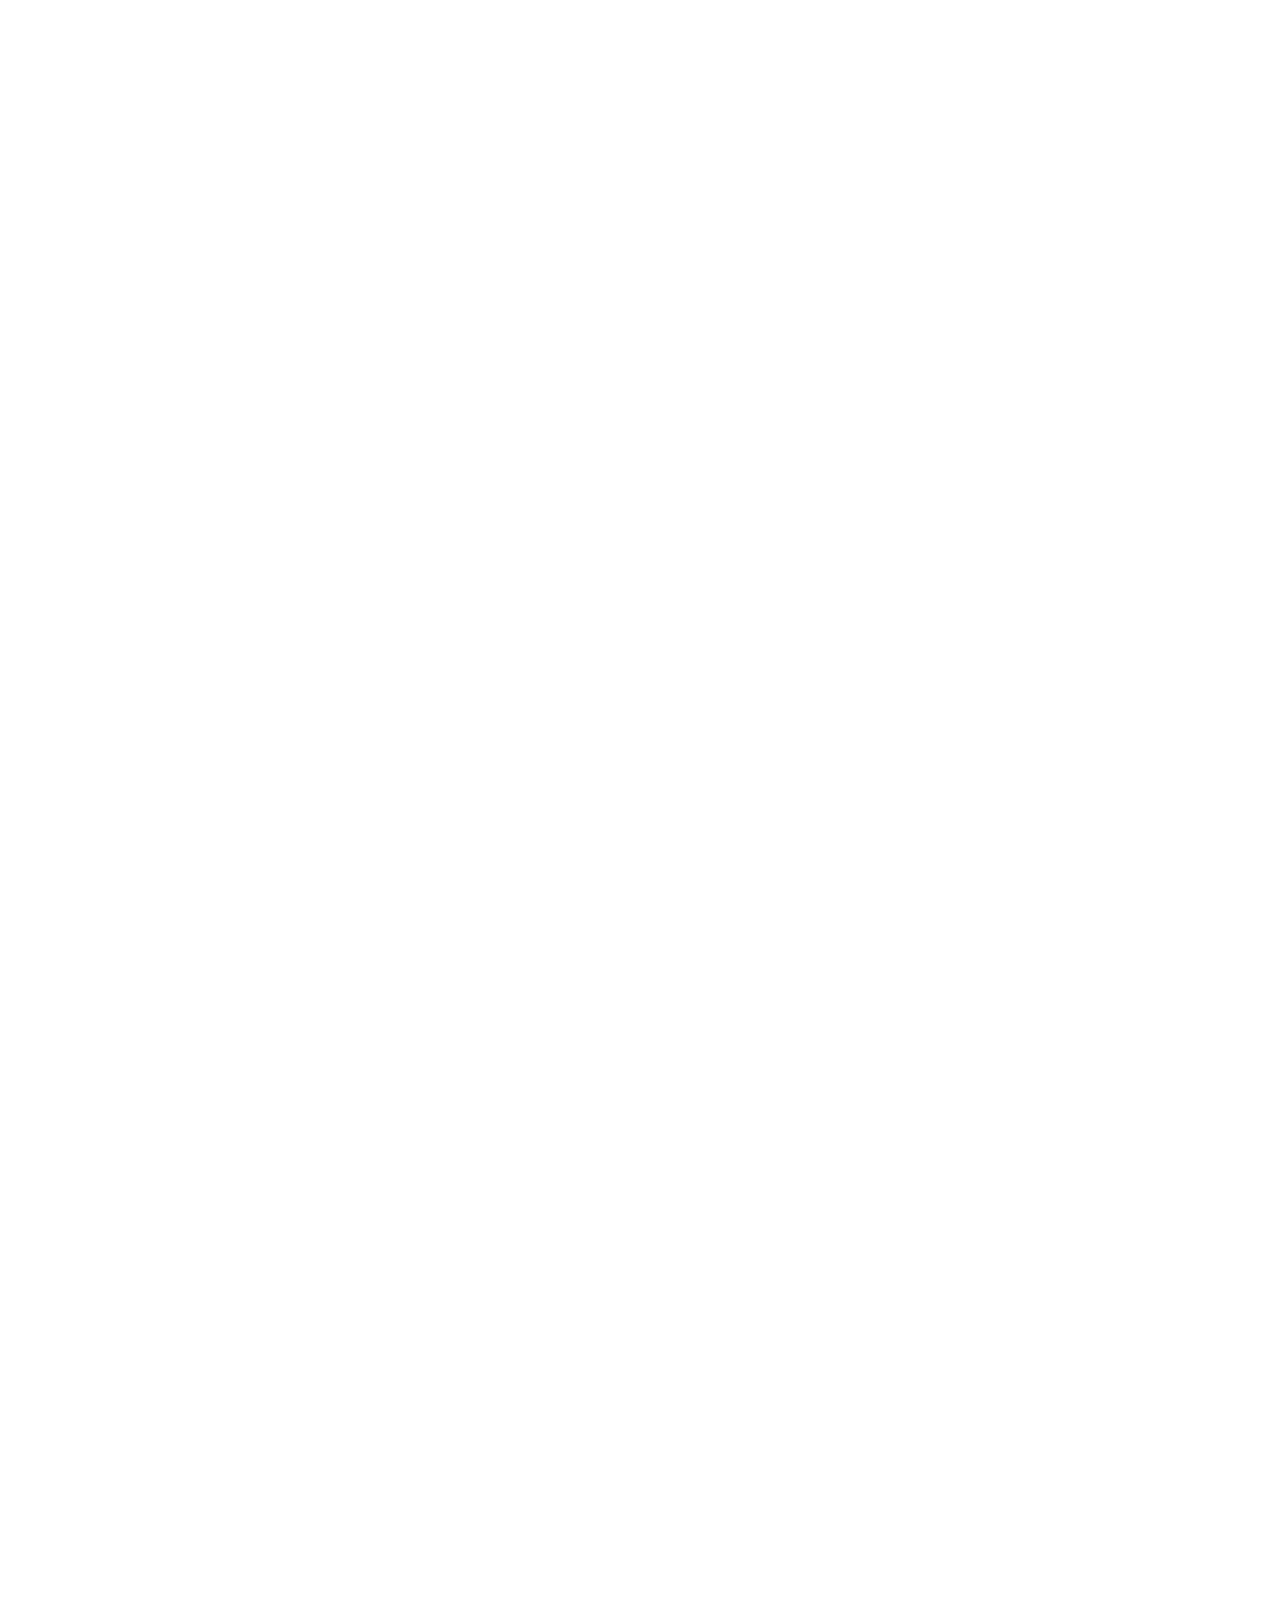
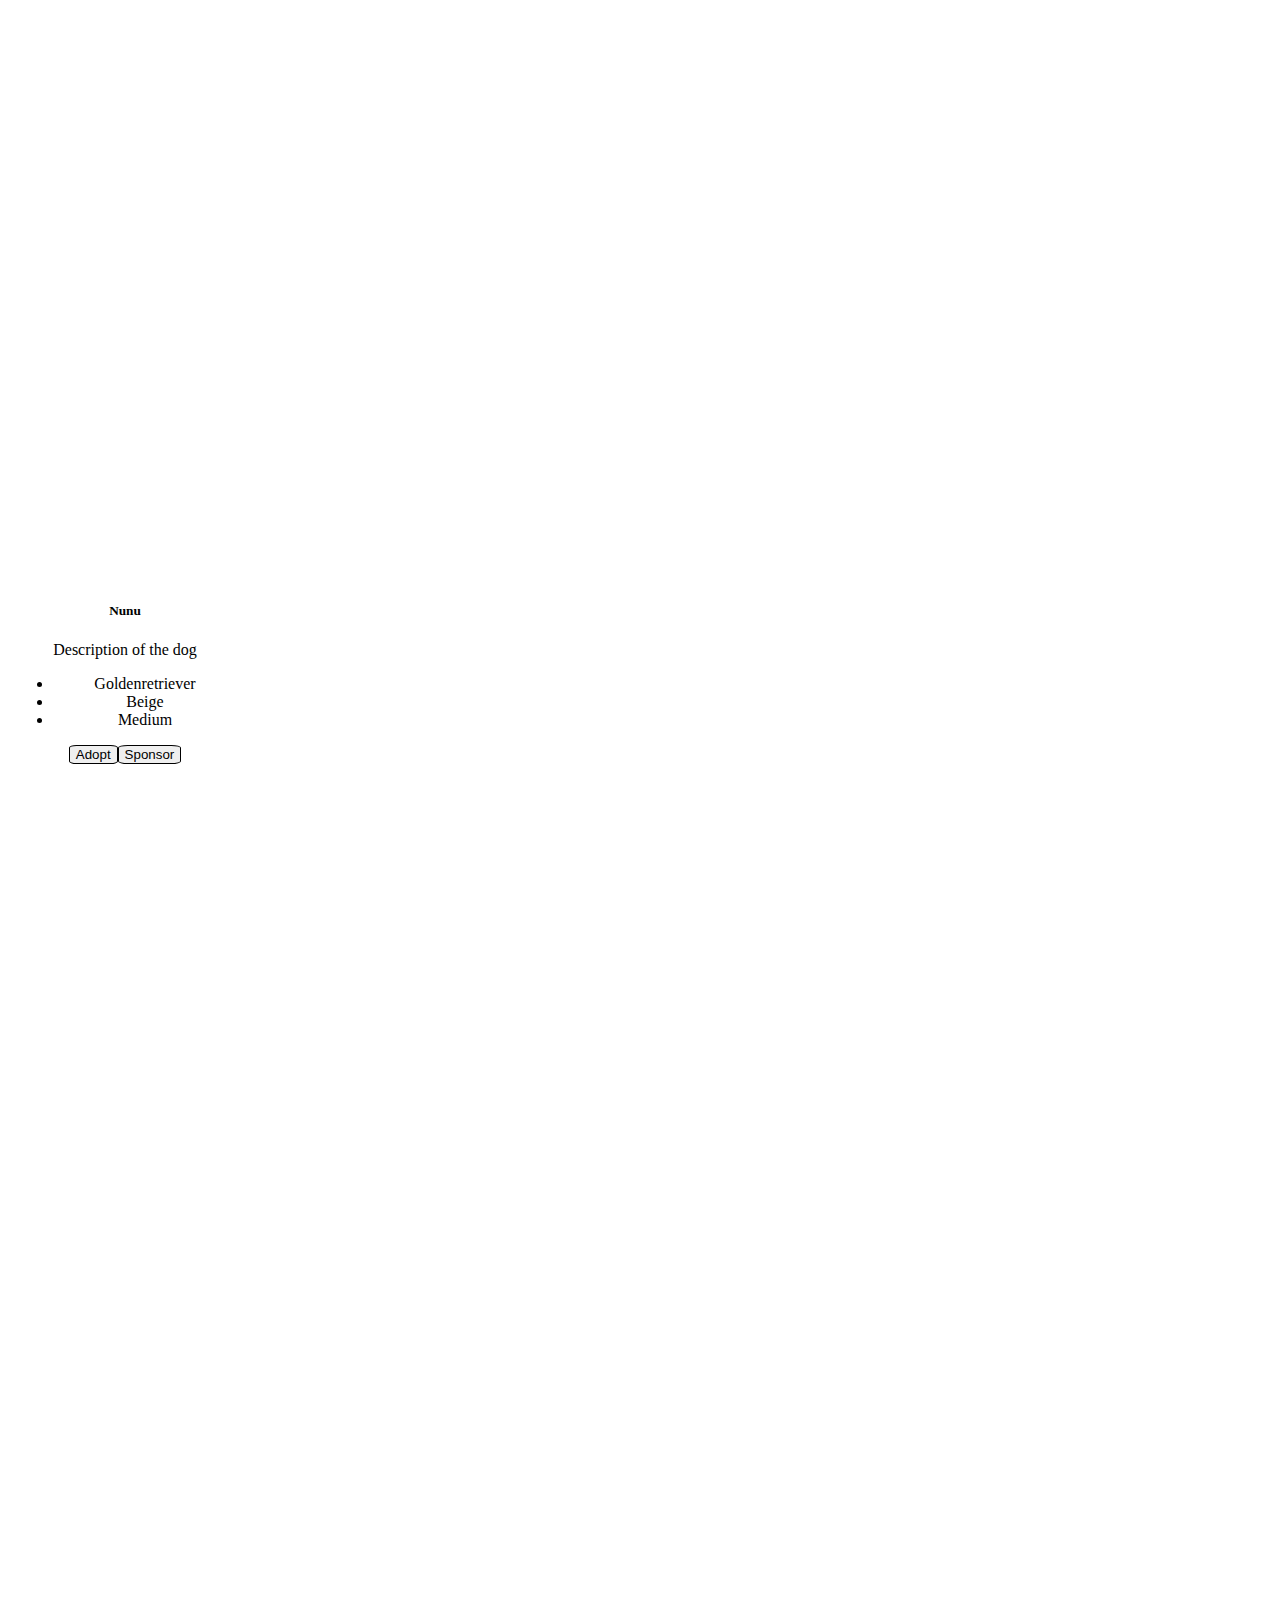
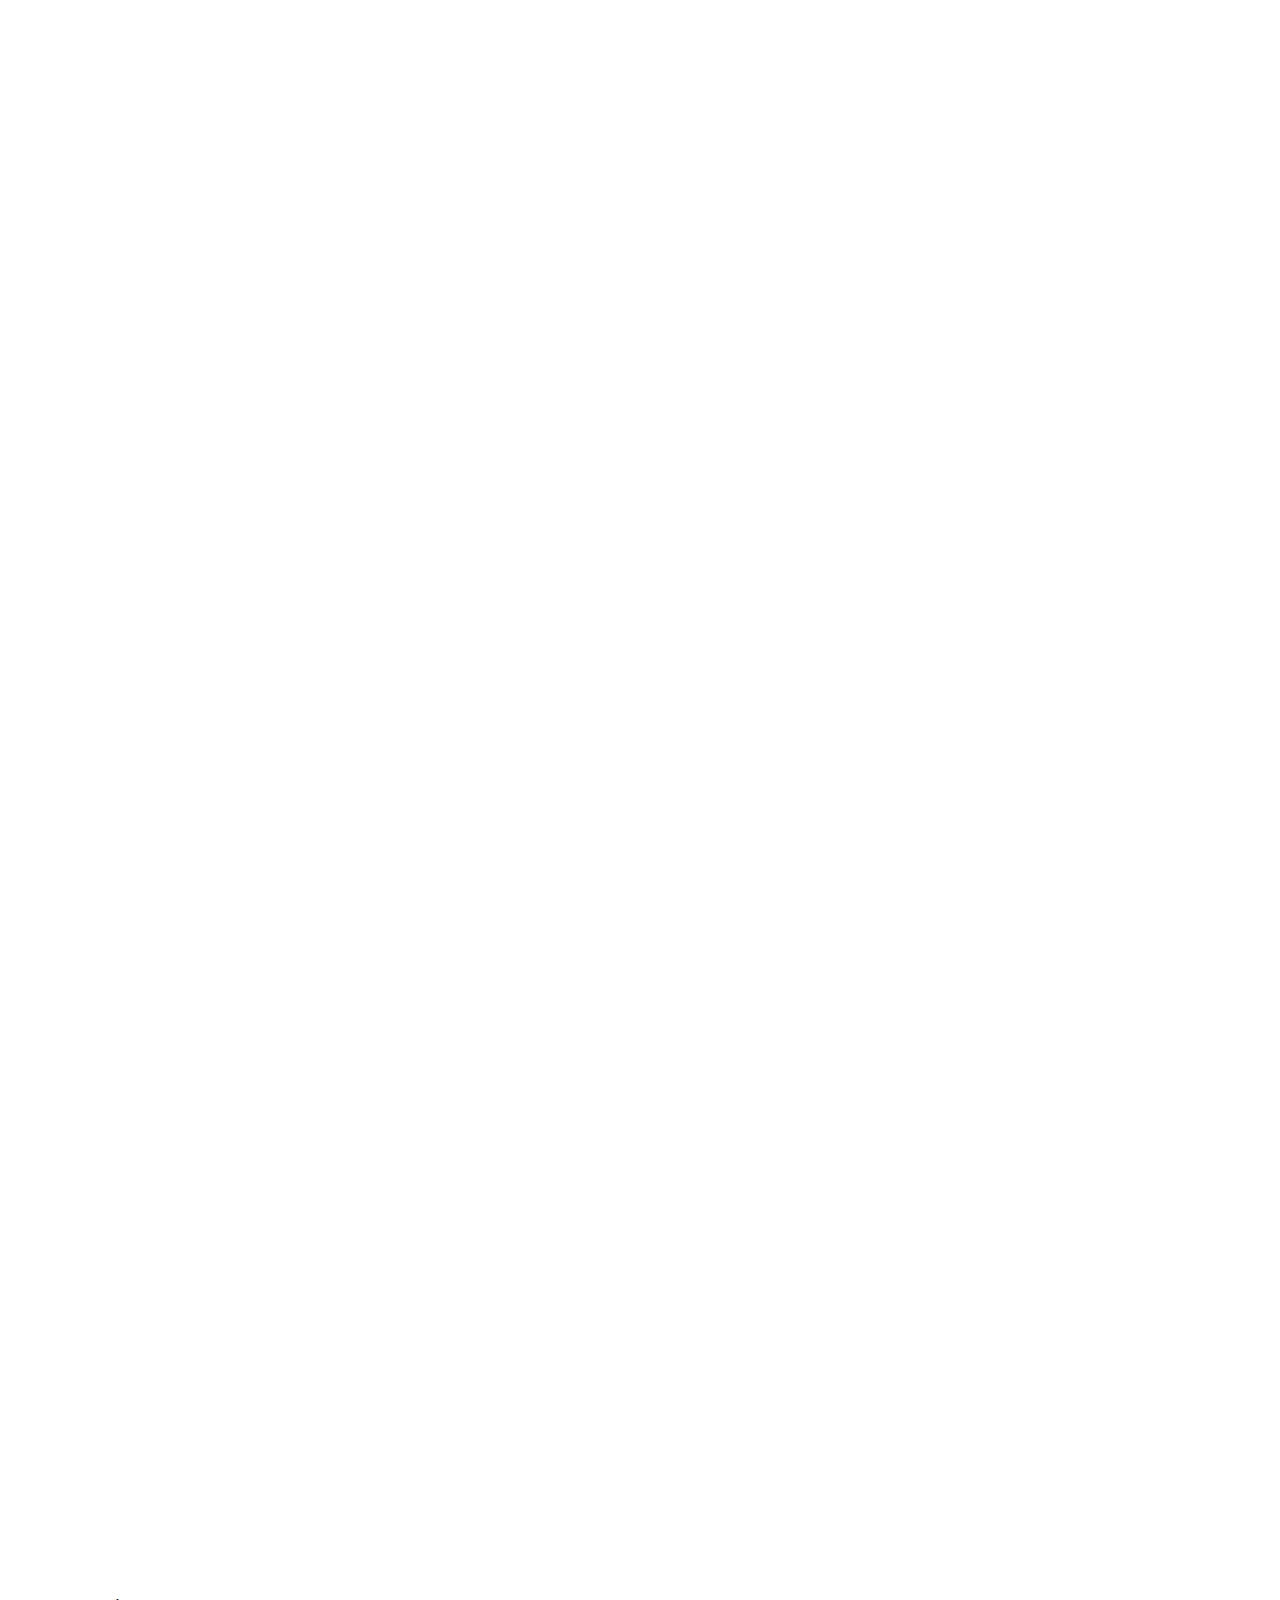
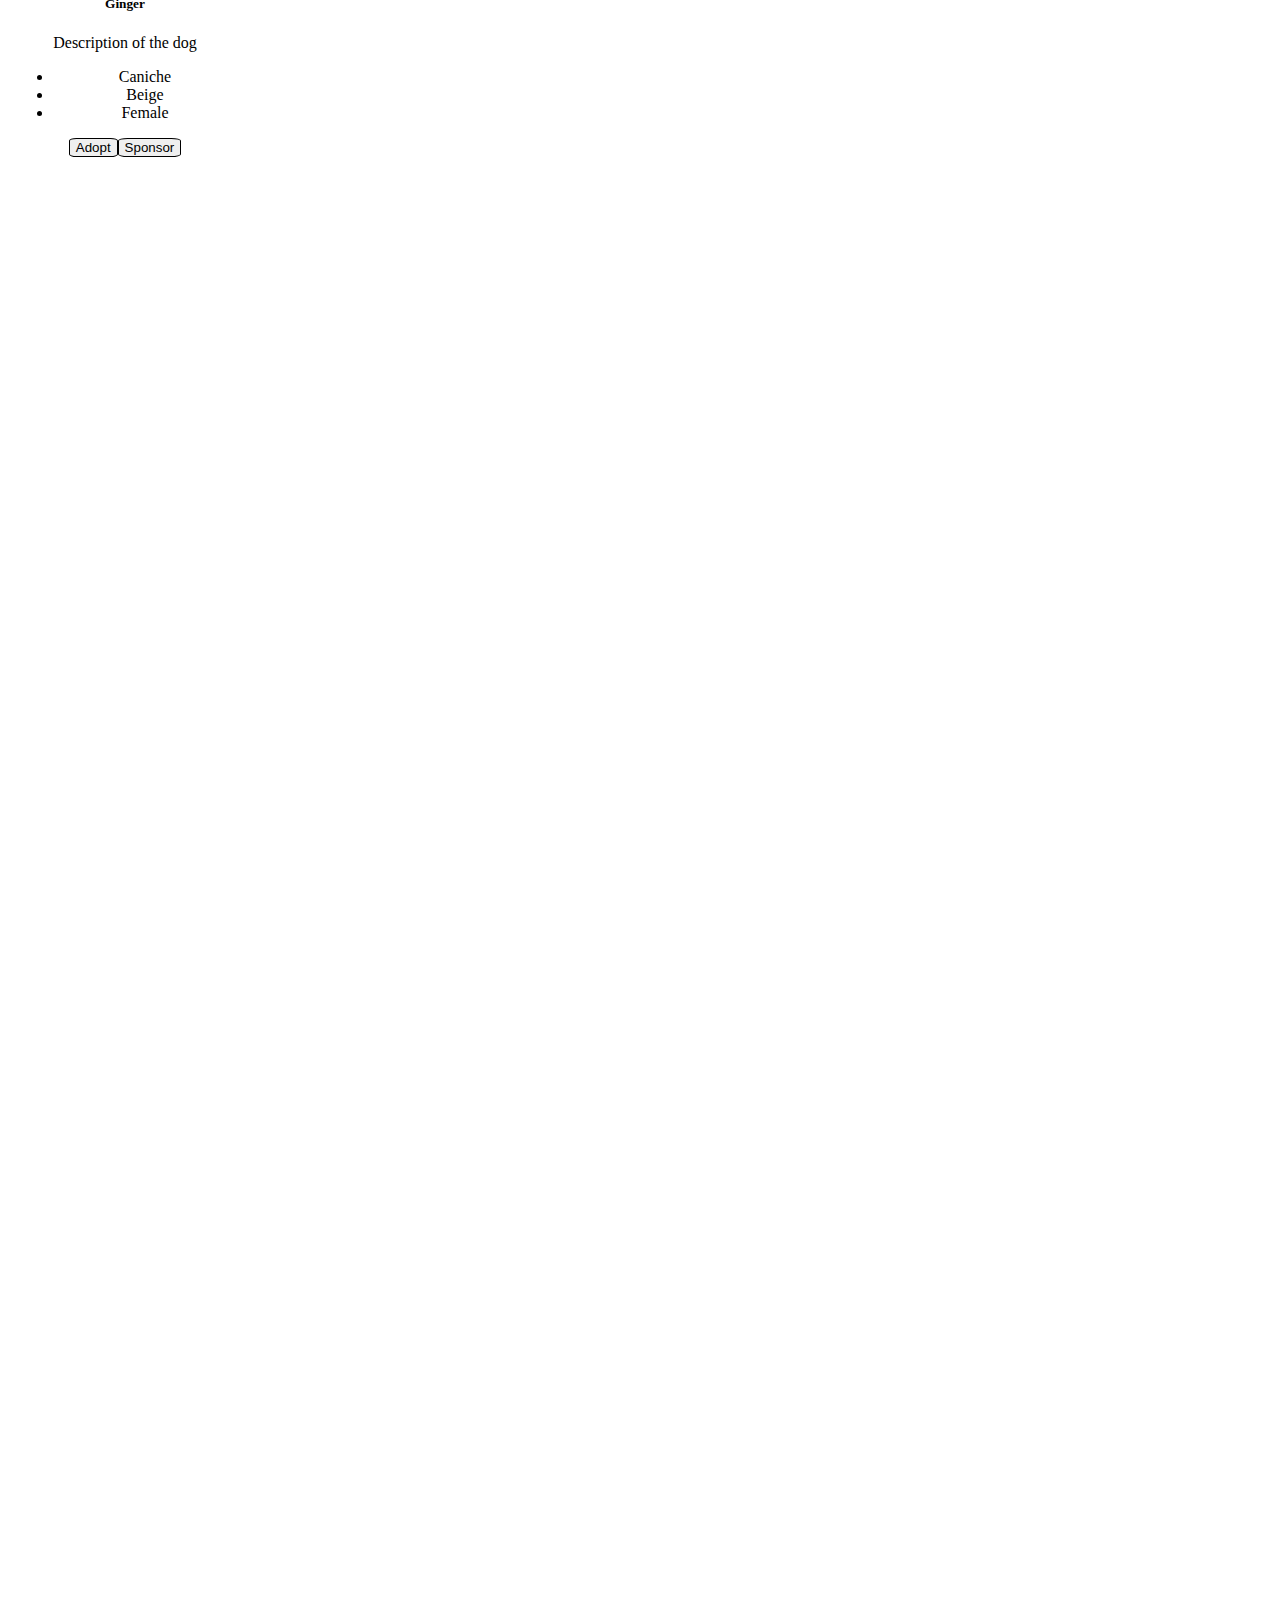
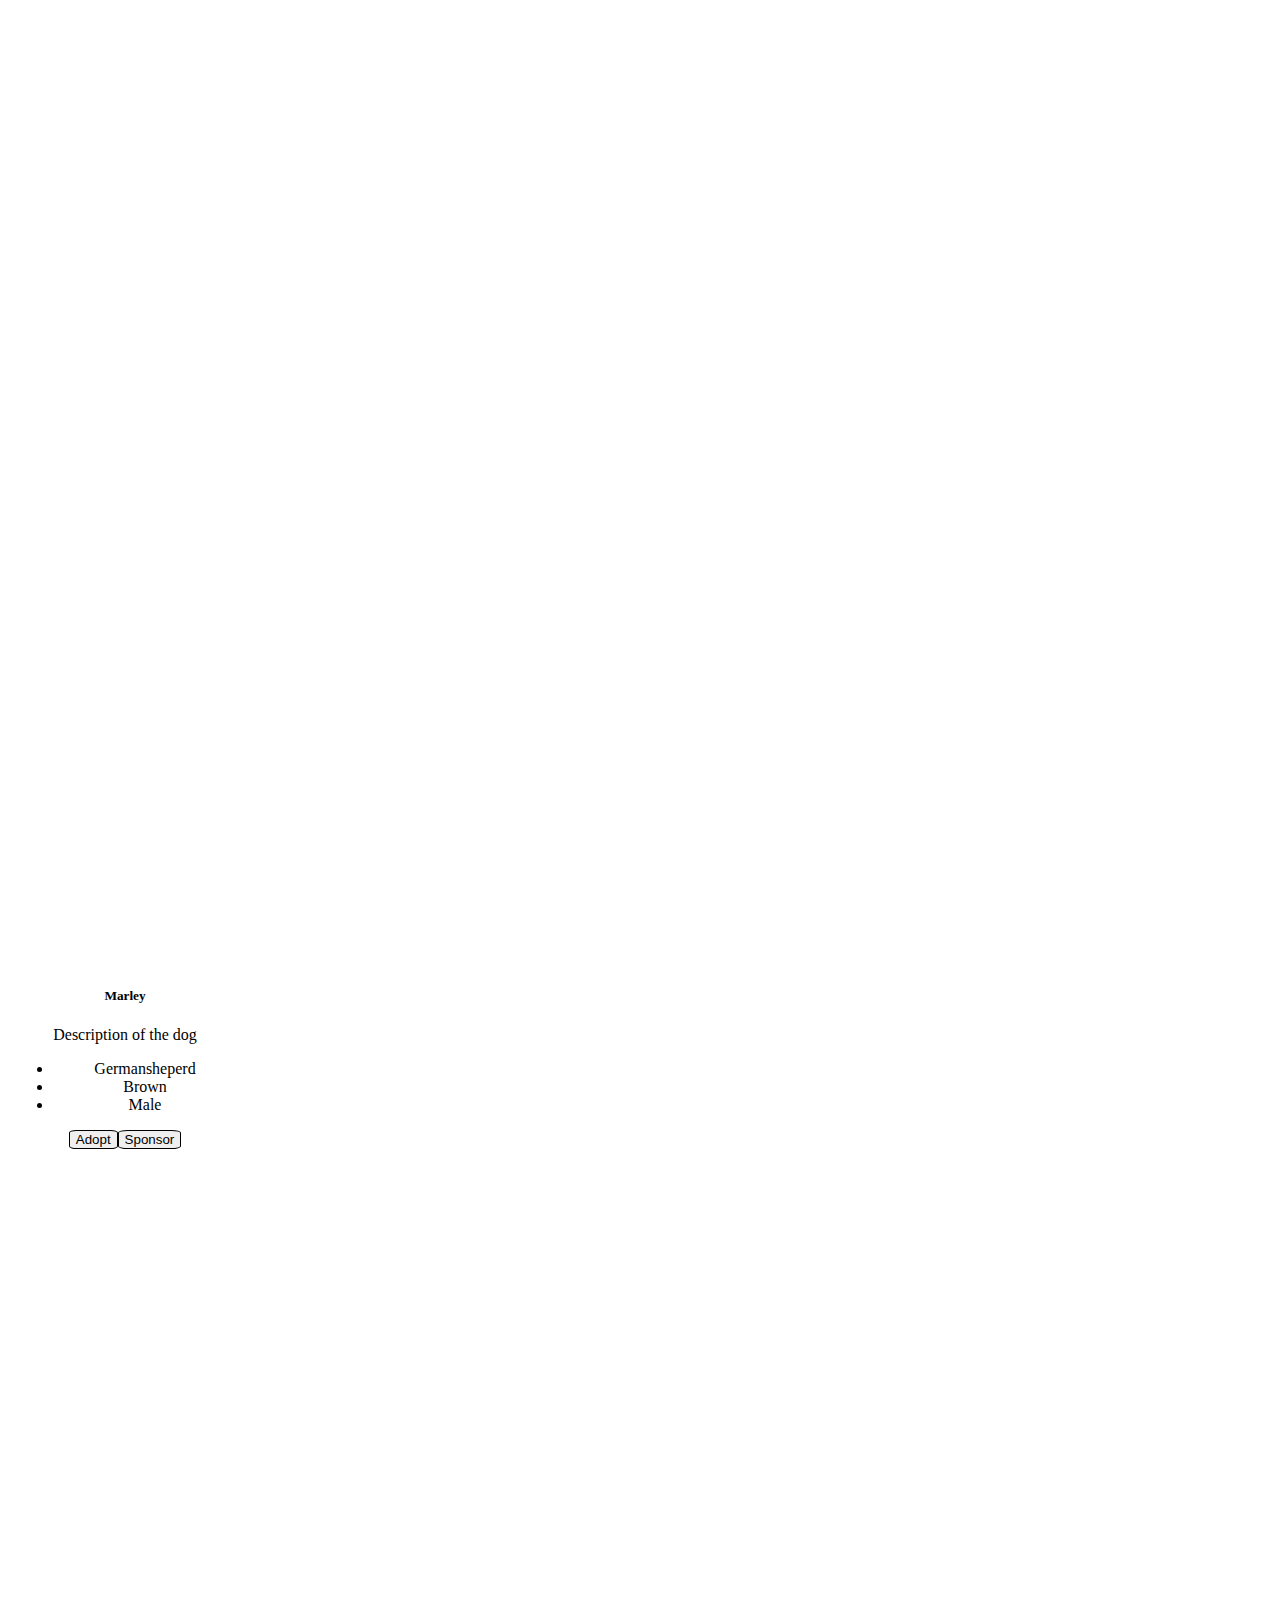
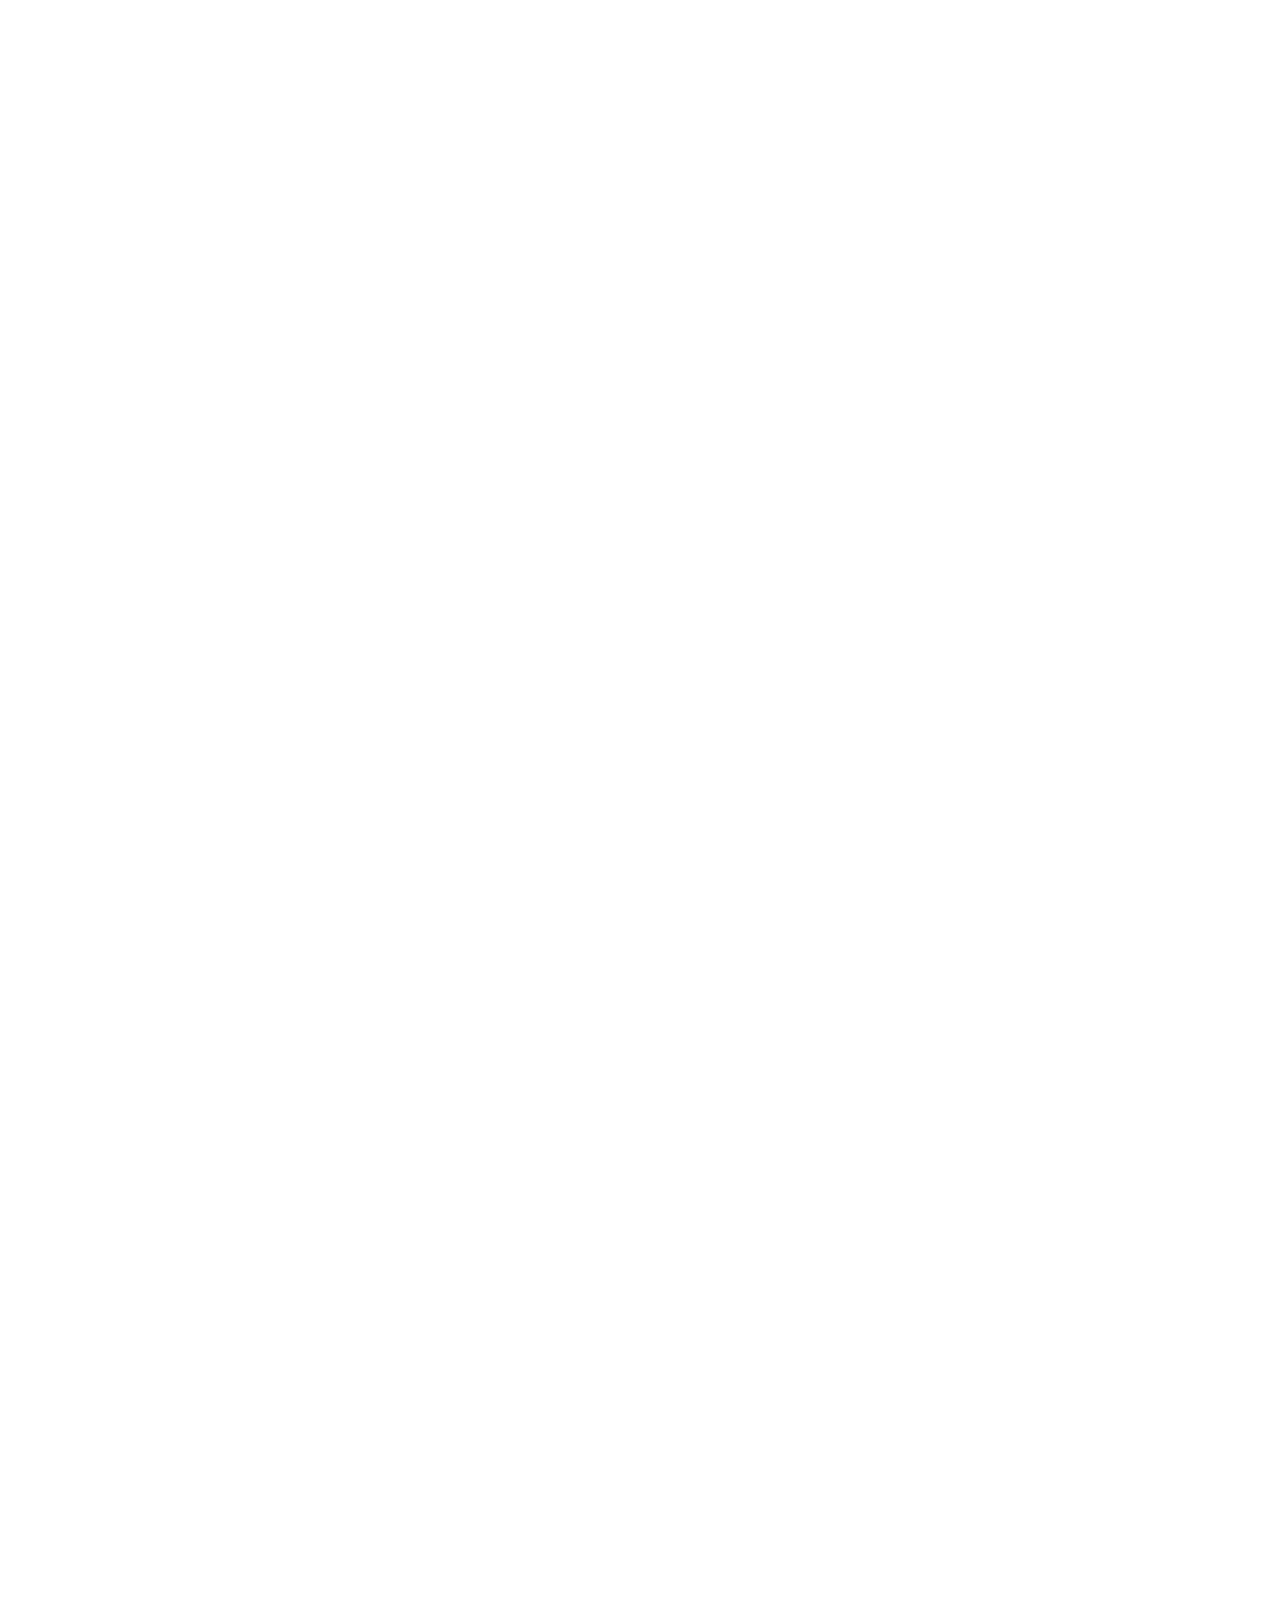
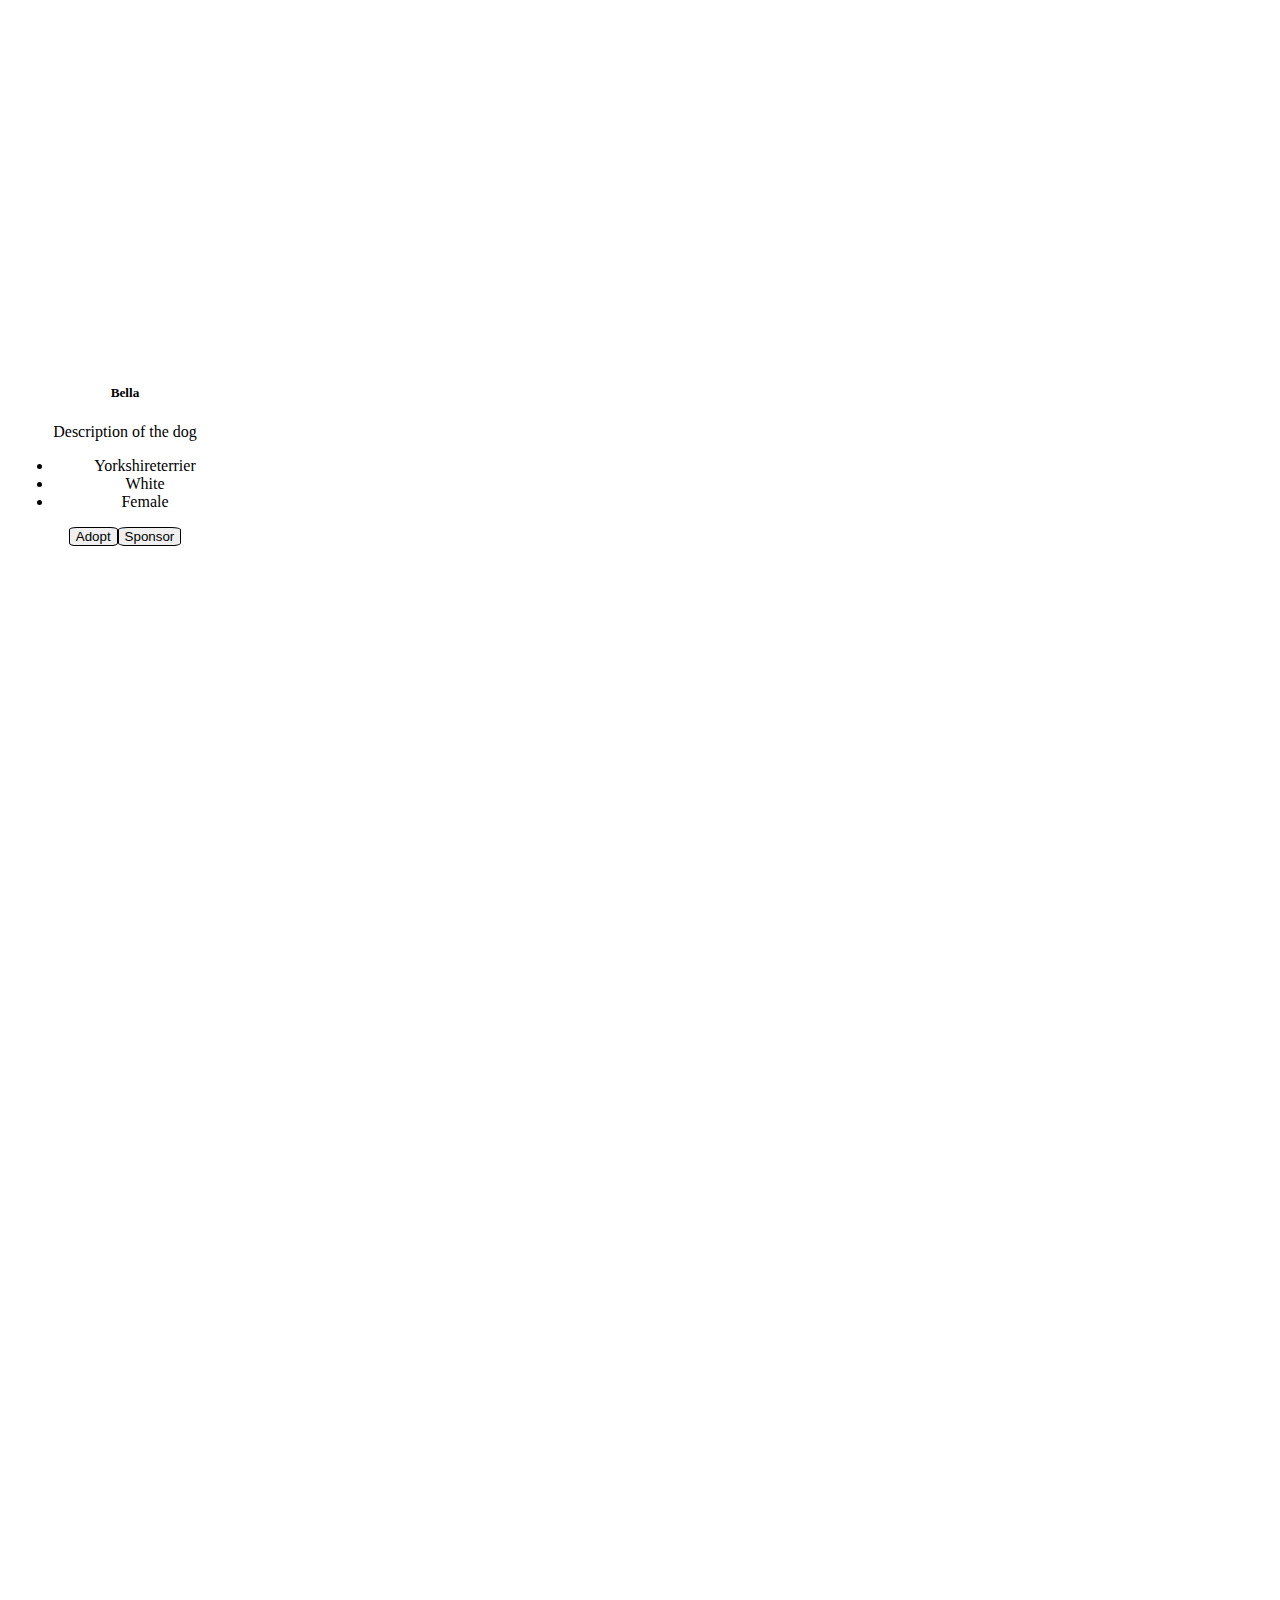
==== commit 09ab6204: "Second commit" ====
--- a/index.html
+++ b/index.html
@@ -21,7 +21,7 @@
                   </a>
             </div>
             <div class="container-fluid col-6 headerTwo">
-              <button class="btn console" type="button" data-bs-toggle="offcanvas" data-bs-target="#offcanvasRight" aria-controls="offcanvasRight">Console</button>
+              <button class="btn console invisible" type="button" data-bs-toggle="offcanvas" data-bs-target="#offcanvasRight" aria-controls="offcanvasRight" id="invisibleConsole">Console</button>
 
 <div class="offcanvas offcanvas-end" data-bs-scroll="true" tabindex="-1" id="offcanvasRight" aria-labelledby="offcanvasRightLabel" aria-controls="offcanvasScrolling" data-bs-backdrop="false">
   <div class="offcanvas-header">
@@ -74,7 +74,7 @@
     
   </div>
 </div>
-              <form class="d-flex formInput" role="search">
+              <form class="d-flex formInput" role="search" id="loginForm">
                 <div class="input-group">
                 <input class="form-control userInput" type="search" placeholder="Username" aria-label="Username">
                 <input class="form-control passwordInput" type="search" placeholder="Password" aria-label="Password">
--- a/css/style.css
+++ b/css/style.css
@@ -0,0 +1,691 @@
+@keyframes text {
+  0% {
+    opacity: 0;
+  }
+  100% {
+    opacity: 100%;
+  }
+}
+* {
+  box-sizing: border-box;
+}
+
+html {
+  scroll-behavior: smooth;
+}
+
+.header .navbar {
+  background: linear-gradient(to right, rgb(255, 255, 255), rgb(187, 187, 255));
+}
+.header .navbar .headerOne {
+  justify-content: start;
+}
+.header .navbar .headerOne .headerTitle {
+  font-style: italic;
+  font-weight: lighter;
+  transition: all 0.25s;
+}
+.header .navbar .headerOne .headerTitle:hover {
+  opacity: 35%;
+}
+.header .navbar .headerOne .headerTitle2 {
+  font-size: 1rem;
+  font-style: italic;
+  font-weight: lighter;
+  padding-top: 10%;
+  transition: all 0.25s;
+}
+.header .navbar .headerOne .headerTitle2:hover {
+  opacity: 35%;
+}
+.header .navbar .headerTwo {
+  justify-content: flex-end;
+}
+.header .navbar .headerTwo .console {
+  margin-right: 10px;
+  padding-left: 12px;
+  padding-right: 12px;
+  padding-top: 6px;
+  padding-bottom: 6px;
+  border-radius: 0.375rem;
+  transition: color 0.25s ease-in-out, background-color 0.25s ease-in-out;
+}
+.header .navbar .headerTwo .console:hover {
+  background-color: rgb(165, 165, 255);
+}
+.header .navbar .headerTwo .console:active {
+  color: whitesmoke;
+}
+.header .navbar .headerTwo .submitDog {
+  margin-top: 25px;
+  transition: color 0.25s ease-in-out, background-color 0.25s ease-in-out;
+}
+.header .navbar .headerTwo .submitDog:hover {
+  background-color: rgb(165, 165, 255);
+}
+.header .navbar .headerTwo .submitDog:active {
+  color: whitesmoke;
+}
+.header .navbar .formInput .userInput {
+  box-shadow: none;
+}
+.header .navbar .formInput .passwordInput {
+  box-shadow: none;
+}
+.header .navbar .formInput .submitUser {
+  box-shadow: whitesmoke;
+  border: none;
+  color: black;
+  border-color: white;
+  transition: color 0.25s ease-in-out, background-color 0.25s ease-in-out;
+}
+.header .navbar .formInput .submitUser:hover {
+  background-color: rgb(165, 165, 255);
+}
+.header .navbar .formInput .submitUser:active {
+  color: whitesmoke;
+}
+.header .navbar .formInput .welcomeBack {
+  font-size: 1.5rem;
+  font-style: italic;
+  font-weight: lighter;
+  margin-right: 50px;
+  margin-left: 50px;
+}
+
+.home1 {
+  background-image: url("../img/perrosalchicha.png");
+  background-repeat: no-repeat;
+  background-size: 100% 660px;
+  object-fit: cover;
+  min-height: 500px;
+}
+.home1 .imageHome {
+  min-height: 500px;
+}
+.home1 .imageHome .leftHome {
+  text-align: center;
+  margin-top: 10%;
+  margin-bottom: 20%;
+  margin-left: 5%;
+  padding-top: 4%;
+  font-size: 1rem;
+  font-style: oblique;
+  width: 300px;
+  color: black;
+  border-radius: 50%;
+  border: 1px solid black;
+  transition: color 0.25s ease-in-out, background-color 0.25s ease-in-out;
+}
+.home1 .imageHome .leftHome:hover {
+  background-color: rgb(165, 165, 255);
+  color: whitesmoke;
+}
+.home1 .imageHome .rightHome {
+  text-align: end;
+  padding-top: 30%;
+  padding-bottom: 10%;
+  font-style: italic;
+  animation-name: text;
+  animation-iteration-count: 1;
+  animation-duration: 3s;
+  animation-delay: 0s;
+  animation-timing-function: ease-in;
+}
+.home1 .searchEngine .searchInput {
+  box-shadow: none;
+}
+.home1 .searchEngine .searchInput:focus {
+  border: 1px solid rgb(223, 223, 223);
+}
+.home1 .searchEngine .searchSubmit {
+  border: 1px solid rgb(214, 214, 214);
+  transition: color 0.25s ease-in-out, background-color 0.25s ease-in-out;
+}
+.home1 .searchEngine .searchSubmit:hover {
+  background-color: rgb(165, 165, 255);
+}
+
+.home2 {
+  padding-top: 50px;
+  margin: 0px 0px;
+  text-align: end;
+}
+.home2 .alertPlaceholder {
+  display: flex;
+  justify-content: end;
+  position: sticky;
+  bottom: 0px;
+  right: 0px;
+}
+.home2 .alertPlaceholder .alertLayout {
+  background: linear-gradient(to right, rgb(165, 165, 255), rgb(199, 205, 255));
+  color: black;
+}
+.home2 .onlyLine {
+  margin: 0px 0px;
+  height: 25px;
+  background: linear-gradient(to top, rgb(199, 205, 255), white);
+  border-top-left-radius: 50%;
+  border-top-right-radius: 50%;
+  opacity: 75%;
+}
+.home2 .leftMenu {
+  width: 253px;
+  margin: 0px 0px;
+  padding-top: 7%;
+  padding-bottom: 7%;
+  font-size: 1.2rem;
+  background: linear-gradient(to bottom, rgb(199, 205, 255), white);
+  opacity: 75%;
+}
+.home2 .leftMenu .stickyMenu {
+  position: sticky;
+  top: 0px;
+}
+.home2 .leftMenu ul {
+  text-align: center;
+}
+.home2 .leftMenu li {
+  list-style: none;
+  padding-top: 35px;
+  padding-bottom: 35px;
+  transition: all 0.25s ease-in-out;
+}
+.home2 .leftMenu li:hover {
+  transform: scale(1.2, 1.2);
+}
+.home2 .leftMenu .icons {
+  object-fit: contain;
+}
+.home2 .leftMenu a {
+  color: black;
+  text-decoration: none;
+}
+.home2 .leftMenu a:active {
+  color: white;
+}
+.home2 .leftMenu a:link {
+  color: black;
+}
+.home2 .refugee {
+  margin-left: 0px;
+  margin-right: 0px;
+  padding-top: 50px;
+  object-fit: contain;
+  padding-bottom: 100px;
+  display: flex;
+  flex-direction: column;
+  justify-content: space-between;
+}
+.home2 .lineDogs {
+  text-align: center;
+  justify-content: center;
+  align-items: center;
+}
+.home2 .lineDogs .card {
+  width: 14rem;
+  margin: 5px 5px;
+  transition: color 0.25s ease-in-out, background-color 0.25s ease-in-out, height 0.5s ease-in-out, width 0.5s ease-in-out;
+}
+.home2 .lineDogs .card:hover {
+  width: 20rem;
+  background-color: rgb(165, 165, 255);
+  color: whitesmoke;
+}
+.home2 .adoptButton {
+  border: 1px solid black;
+  border-radius: 15%;
+  transition: color 0.25s ease-in-out, background-color 0.25s ease-in-out;
+}
+.home2 .adoptButton:hover {
+  background-color: rgb(165, 165, 255);
+  color: whitesmoke;
+}
+.home2 .sponsorButton {
+  border: 1px solid black;
+  border-radius: 15%;
+  transition: color 0.25s ease-in-out, background-color 0.25s ease-in-out;
+}
+.home2 .sponsorButton:hover {
+  background-color: rgb(165, 165, 255);
+  color: whitesmoke;
+}
+
+.footer .onlyLine2 {
+  height: 80px;
+  margin: 0px 0px;
+  padding: 0px 0px;
+  background-color: black;
+  text-align: center;
+  font-size: 1.5rem;
+  font-style: italic;
+  color: white;
+}
+.footer .onlyLine2:first-letter {
+  color: rgb(165, 165, 255);
+  text-decoration: line-through;
+  font-size: 3rem;
+}
+.footer .footerOne {
+  display: flex;
+  justify-content: space-evenly;
+  align-items: top;
+  background: linear-gradient(to right, rgb(199, 205, 255), rgb(165, 165, 255));
+  color: black;
+  padding: 0px 1%;
+  height: 235px;
+  width: auto;
+}
+.footer .footerOne div h2 {
+  font-size: 1.2rem;
+  font-weight: bold;
+  text-align: center;
+  padding: 20px 0px;
+  margin-bottom: 0;
+}
+.footer .footerOne div p {
+  font-size: 0.8rem;
+  width: 200px;
+  text-align: justify;
+}
+.footer div p .twitterImg {
+  position: relative;
+  text-align: center;
+  width: 100%;
+  cursor: pointer;
+  height: 125px;
+  width: 250px;
+}
+.footer div .footerLinks ul {
+  width: 200px;
+}
+.footer div .footerLinks li {
+  font-size: 0.8rem;
+  padding: 2px 0px;
+  list-style: none;
+}
+.footer div .footerLinks li::before {
+  content: "";
+  display: inline-block;
+  height: 10px;
+  width: 25px;
+  background-image: url(../img/right-arrow_3318390.png);
+  background-size: contain;
+  background-repeat: no-repeat;
+  background-position: bottom center;
+}
+.footer div .footerLinks a {
+  color: black;
+  text-decoration: none;
+}
+.footer div .footerContact li {
+  font-size: 0.8rem;
+  padding: 2px 0px;
+  list-style: none;
+}
+.footer .footerTwo {
+  display: flex;
+  justify-content: flex-start;
+  align-items: center;
+  background: linear-gradient(to right, rgb(199, 205, 255), rgb(165, 165, 255));
+  color: black;
+  width: auto;
+  padding-top: 8px;
+}
+.footer .footerTwo p {
+  font-size: 1rem;
+}
+
+.register {
+  min-height: 1000px;
+  background-image: url(../img/dogregister.jpg);
+  background-size: 100% 100%;
+  object-fit: cover;
+  filter: sepia(100%) hue-rotate(230deg) saturate(20%);
+  justify-content: center;
+  padding: 20% 30%;
+}
+.register .registerForm {
+  width: 100%;
+  height: auto;
+  object-fit: contain;
+  background-color: whitesmoke;
+  border-radius: 25%;
+  border: 1px solid rgb(208, 208, 208);
+  text-align: center;
+  justify-content: center;
+  padding-top: 10%;
+  padding-left: 15%;
+  padding-right: 15%;
+}
+.register .registerForm .emailRegister {
+  border: 1px solid rgb(208, 208, 208);
+  background-color: rgb(28, 28, 28);
+  color: white;
+}
+.register .registerForm .passwordRegister {
+  border: 1px solid rgb(208, 208, 208);
+  background-color: rgb(28, 28, 28);
+  color: white;
+}
+.register .registerForm .checkRegister {
+  margin-right: 20px;
+}
+.register .registerForm .buttonRegister {
+  transition: color 0.25s ease-in-out, background-color 0.25s ease-in-out;
+  border-radius: 50%;
+  padding: 10px 10px;
+  margin: 10px 10px;
+  border: 1px solid black;
+}
+.register .registerForm .buttonRegister:hover {
+  background-color: rgb(165, 165, 255);
+}
+.register .registerForm .buttonRegister:active {
+  color: whitesmoke;
+}
+.register .registerForm .registerCheck {
+  background-color: white;
+  color: black;
+  font-weight: bold;
+}
+.register .registerForm .registerCheckTitle {
+  background-color: white;
+  color: black;
+  font-size: 1.5rem;
+}
+
+.main3 {
+  padding-top: 50px;
+  justify-content: space-between;
+  margin: 0px 0px;
+}
+.main3 .alertPlaceholder {
+  display: flex;
+  justify-content: end;
+  position: sticky;
+  bottom: 0px;
+  right: 0px;
+}
+.main3 .alertPlaceholder .alertLayout {
+  background: linear-gradient(to right, rgb(165, 165, 255), rgb(199, 205, 255));
+  color: black;
+  width: 200px;
+  height: fit-content;
+}
+.main3 .onlyLine {
+  margin: 0px 0px;
+  height: 25px;
+  background: linear-gradient(to top, rgb(199, 205, 255), white);
+  border-top-left-radius: 50%;
+  border-top-right-radius: 50%;
+  opacity: 75%;
+}
+.main3 .leftMenu {
+  width: 253px;
+  margin: 0px 0px;
+  padding-top: 7%;
+  padding-bottom: 7%;
+  font-size: 1.2rem;
+  background: linear-gradient(to bottom, rgb(199, 205, 255), white);
+  opacity: 75%;
+}
+.main3 .leftMenu .stickyMenu {
+  position: sticky;
+  top: 0px;
+}
+.main3 .leftMenu ul {
+  text-align: center;
+}
+.main3 .leftMenu li {
+  list-style: none;
+  padding-top: 35px;
+  padding-bottom: 35px;
+  transition: all 0.25s ease-in-out;
+}
+.main3 .leftMenu li:hover {
+  transform: scale(1.2, 1.2);
+}
+.main3 .leftMenu .icons {
+  object-fit: contain;
+}
+.main3 .leftMenu a {
+  color: black;
+  text-decoration: none;
+}
+.main3 .leftMenu a:active {
+  color: white;
+}
+.main3 .leftMenu a:link {
+  color: white;
+}
+
+.meetingRoom {
+  min-height: 1000px;
+  object-fit: cover;
+  justify-content: center;
+  padding: 5% 5%;
+  border-left: 1px solid rgb(165, 165, 255);
+}
+.meetingRoom .meetingDetails {
+  width: 100%;
+  height: 100%;
+  background-color: white;
+  border-radius: 10%;
+  border: 1px solid black;
+  padding-top: 5%;
+  padding-left: 10%;
+  padding-right: 10%;
+  display: flex;
+  flex-direction: column;
+  justify-content: space-between;
+}
+.meetingRoom .meetingDetails .detailsMeeting {
+  text-align: justify;
+  justify-content: center;
+  background-color: white;
+}
+.meetingRoom .meetingDetails .detailsMeeting .cardContainer {
+  margin: 5px 5px;
+}
+.meetingRoom .meetingDetails .detailsMeeting .cardContainer .card {
+  min-height: 500px;
+  width: 50rem;
+  transition: color 0.25s ease-in-out, background-color 0.25s ease-in-out, height 0.5s ease-in-out, width 0.5s ease-in-out;
+}
+.meetingRoom .meetingDetails .detailsMeeting .cardContainer .card:hover {
+  width: 51rem;
+  background-color: rgb(165, 165, 255);
+  color: whitesmoke;
+}
+.meetingRoom .meetingDetails .detailsMeeting .cardContainer .card div {
+  align-items: center;
+  text-align: justify;
+  justify-content: start;
+}
+.meetingRoom .meetingDetails .detailsMeeting .cardContainer .card .escButton {
+  width: 95%;
+  height: 25px;
+  font-weight: bold;
+  font-size: 1.5rem;
+  text-align: end;
+  justify-content: end;
+  align-items: end;
+}
+.meetingRoom .meetingDetails .detailsMeeting .cardContainer .card .escButton button {
+  border: 1px solid black;
+  padding: 1px 5px;
+  transition: color 0.25s ease-in-out, background-color 0.25s ease-in-out;
+}
+.meetingRoom .meetingDetails .detailsMeeting .cardContainer .card .escButton button:hover {
+  border: none;
+  background-color: red;
+}
+.meetingRoom .meetingDetails .detailsMeeting .cardContainer .card .escButton button:active {
+  color: whitesmoke;
+}
+.meetingRoom .meetingDetails .meetingTitle {
+  font-weight: lighter;
+  font-size: 1.2rem;
+  text-align: center;
+}
+.meetingRoom .meetingDetails .meetingButton {
+  font-weight: bold;
+  font-size: 1.5rem;
+  text-align: end;
+  justify-content: end;
+  margin-top: 25px;
+  margin-bottom: 50px;
+}
+.meetingRoom .meetingDetails .meetingButton button {
+  border: 1px solid rgb(199, 205, 255);
+  padding: 25px 25px;
+  transition: color 0.25s ease-in-out, background-color 0.25s ease-in-out;
+}
+.meetingRoom .meetingDetails .meetingButton button:hover {
+  border: none;
+  background-color: rgb(165, 165, 255);
+}
+.meetingRoom .meetingDetails .meetingButton button:active {
+  color: whitesmoke;
+}
+
+.welcome {
+  margin-right: 20px;
+  padding-left: 12px;
+  padding-right: 12px;
+  padding-top: 6px;
+  padding-bottom: 6px;
+  border-radius: 0.375rem;
+  transition: color 0.25s ease-in-out, background-color 0.25s ease-in-out;
+  font-style: italic;
+  font-weight: lighter;
+}
+.welcome:hover {
+  background-color: rgb(165, 165, 255);
+}
+.welcome:active {
+  color: whitesmoke;
+}
+
+.main2 {
+  padding-top: 50px;
+  justify-content: space-between;
+  margin: 0px 0px;
+}
+.main2 .onlyLine {
+  margin: 0px 0px;
+  height: 25px;
+  background: linear-gradient(to top, rgb(199, 205, 255), white);
+  border-top-left-radius: 50%;
+  border-top-right-radius: 50%;
+  opacity: 75%;
+}
+.main2 .leftMenu {
+  width: 253px;
+  margin: 0px 0px;
+  padding-top: 7%;
+  padding-bottom: 7%;
+  font-size: 1.2rem;
+  background: linear-gradient(to bottom, rgb(199, 205, 255), white);
+  opacity: 75%;
+}
+.main2 .leftMenu .stickyMenu {
+  position: sticky;
+  top: 0px;
+}
+.main2 .leftMenu ul {
+  text-align: center;
+}
+.main2 .leftMenu li {
+  list-style: none;
+  padding-top: 35px;
+  padding-bottom: 35px;
+  transition: all 0.25s ease-in-out;
+}
+.main2 .leftMenu li:hover {
+  transform: scale(1.2, 1.2);
+}
+.main2 .leftMenu .icons {
+  object-fit: contain;
+}
+.main2 .leftMenu a {
+  color: black;
+  text-decoration: none;
+}
+.main2 .leftMenu a:active {
+  color: white;
+}
+.main2 .leftMenu a:link {
+  color: white;
+}
+
+.profile {
+  min-height: 1000px;
+  background-image: url(../img/green-grass.jpg);
+  background-size: 100% 100%;
+  background-size: cover;
+  filter: sepia(100%) hue-rotate(230deg) saturate(20%);
+  object-fit: cover;
+  justify-content: center;
+  padding: 5% 5%;
+  border-left: 1px solid rgb(165, 165, 255);
+}
+.profile .profileDetails {
+  width: 100%;
+  height: 100%;
+  background-color: rgb(215, 215, 215);
+  border-radius: 25%;
+  border: 1px solid black;
+  padding-top: 10%;
+  padding-left: 15%;
+  padding-right: 15%;
+}
+.profile .profileDetails ul {
+  text-align: left;
+  justify-content: left;
+}
+.profile .profileDetails ul .detailsProfile {
+  font-weight: bold;
+  color: black;
+}
+.profile .profileDetails .profileTitle {
+  font-weight: bold;
+  font-size: 1.5rem;
+  text-align: center;
+}
+.profile .profileDetails .profileButton {
+  font-weight: bold;
+  font-size: 1.5rem;
+  text-align: center;
+  justify-content: center;
+}
+.profile .profileDetails .profileButton button {
+  margin: 10px 10px;
+  border: 1px solid black;
+  border-radius: 25%;
+  padding: 25px 25px;
+  transition: color 0.25s ease-in-out, background-color 0.25s ease-in-out;
+}
+.profile .profileDetails .profileButton button:hover {
+  background-color: rgb(165, 165, 255);
+}
+.profile .profileDetails .profileButton button:active {
+  color: whitesmoke;
+}
+.profile .profileDetails .profileButton input {
+  margin: 10px 10px;
+  border: 1px solid black;
+  border-radius: 25%;
+  padding: 25px 25px;
+  transition: color 0.25s ease-in-out, background-color 0.25s ease-in-out;
+}
+.profile .profileDetails .profileButton input:hover {
+  background-color: rgb(165, 165, 255);
+}
+.profile .profileDetails .profileButton input:active {
+  color: whitesmoke;
+}
+
+/*# sourceMappingURL=style.css.map */
